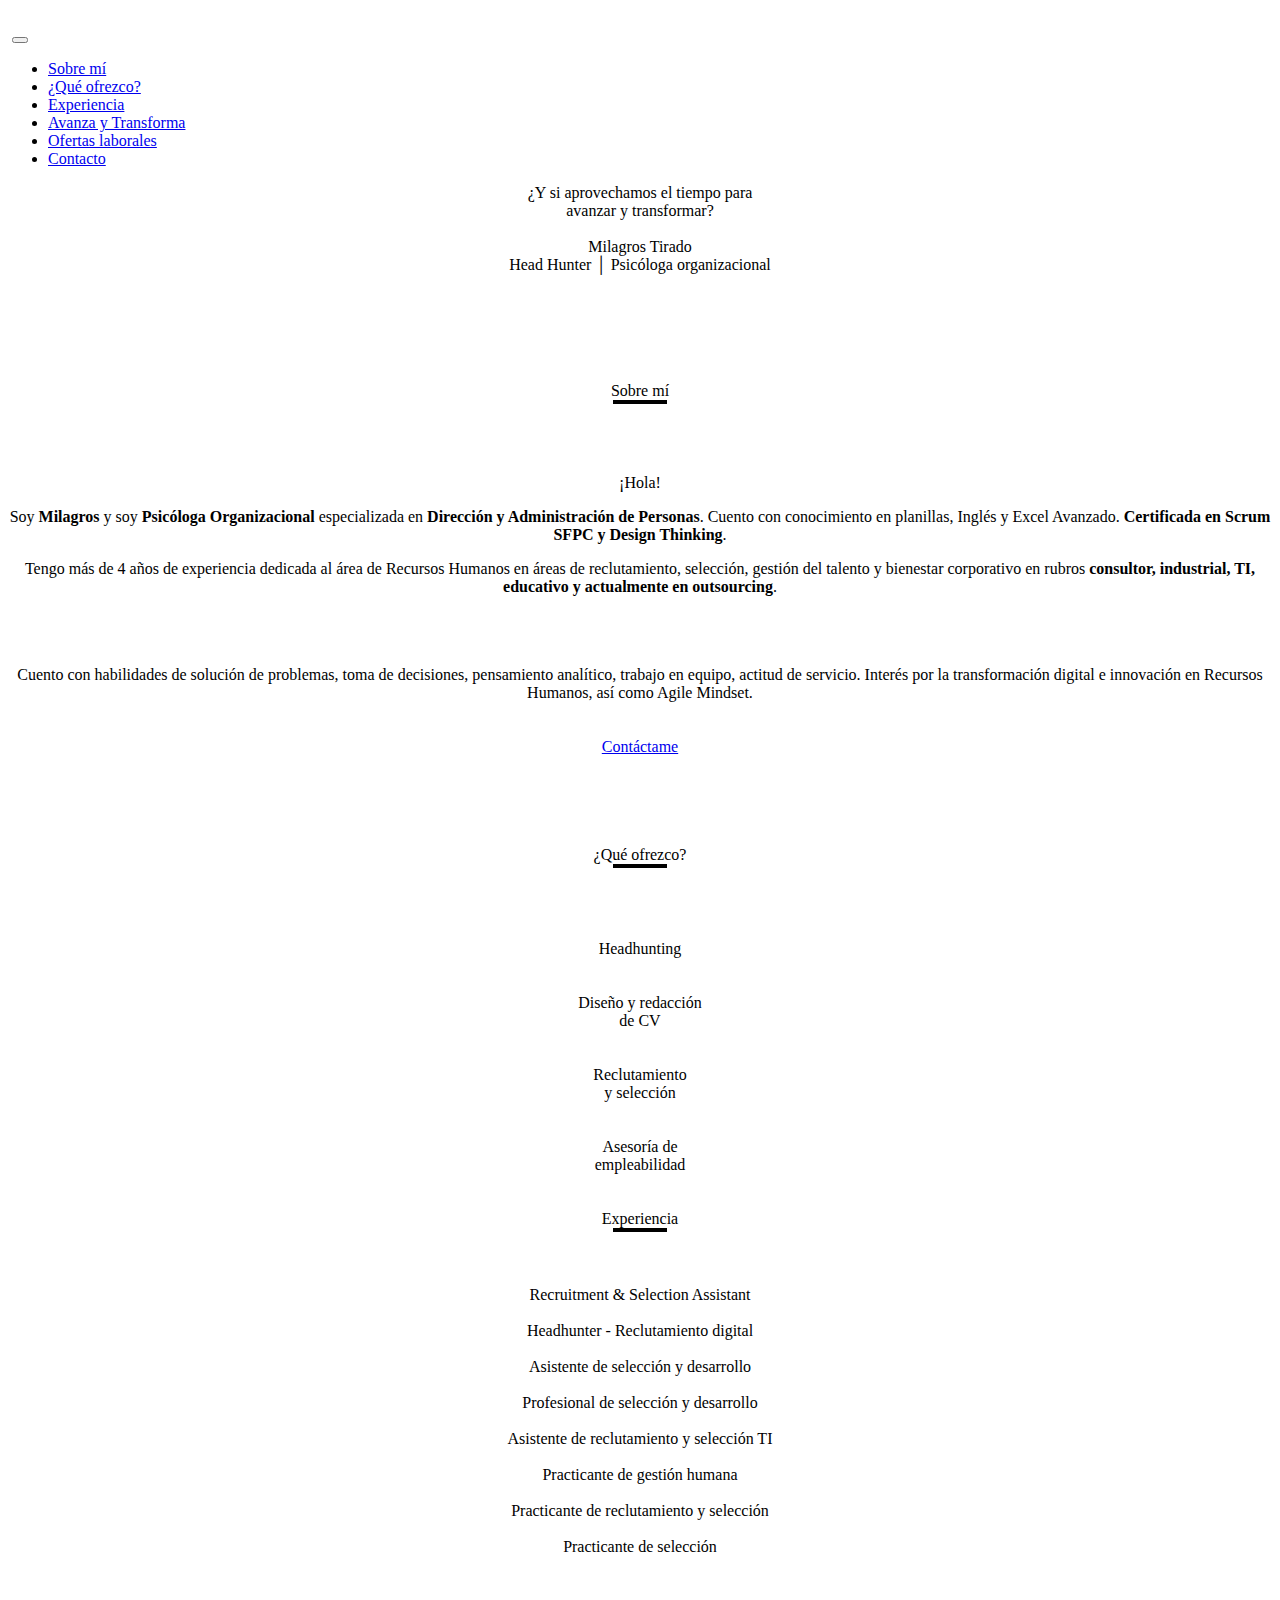
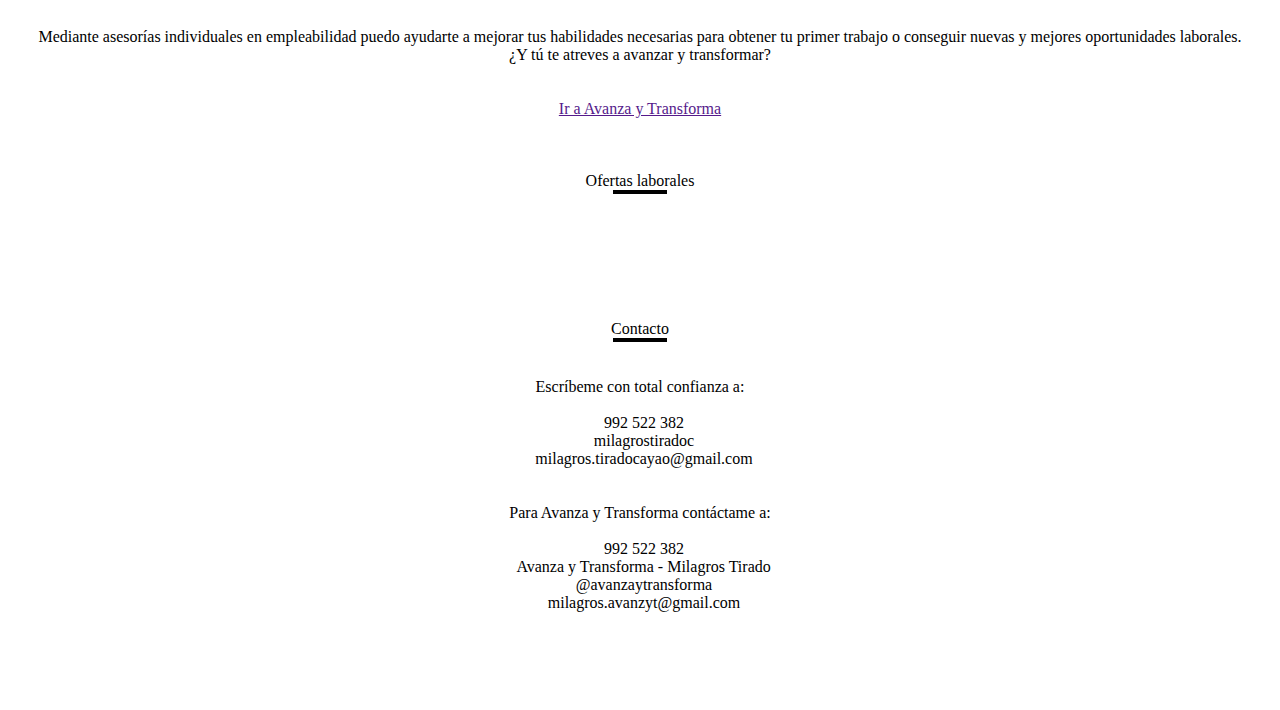
==== index.html @ 54f4153c "index" ====
<!DOCTYPE html>
<html lang="es">
<head>
	<meta charset="UTF-8">
	<meta name="viewport" content="width=device-width, initial-scale=1.0">
	<title>Milagros Tirado</title>
	<link rel="stylesheet" href="css/bootstrap.css">
    <link rel="stylesheet" href="css/estilos.css">
    <link rel="stylesheet" href="css/video-js.css">
    <script src="js/video.js"></script>
    <link rel="stylesheet" href="OwlCarousel/docs/assets/owlcarousel/assets/owl.carousel.min.css">
    <link rel="stylesheet" href="OwlCarousel/docs/assets/owlcarousel/assets/owl.theme.default.min.css">
    <script src="OwlCarousel/docs/assets/vendors/jquery.min.js"></script>
    <script src="OwlCarousel/docs/assets/owlcarousel/owl.carousel.js"></script>
    <link rel="icon" type="image/png" sizes="192x192"  href="img/android-icon-192x192.png">
    <link rel="icon" type="image/png" sizes="32x32" href="img/favicon-32x32.png">
    <link rel="icon" type="image/png" sizes="96x96" href="img/favicon-96x96.png">
    <link rel="icon" type="image/png" sizes="16x16" href="img/favicon-16x16.png">
    <link rel="manifest" href="img/manifest.json">
</head>
<body class="hidden">


	<div class="container-fluid" id="preloader">
		<div class="container centrar" align="center">
			<div>
					<img src="img/logo.png" alt="" style="width: 100px;"> 
				</div>
			<div>
				<div class="loadingio-spinner-eclipse-cz27agx3fgv">
					<div class="ldio-3h2jl1wnpkj">
						<div>	
						</div>
					</div>
				</div>
			</div>
		</div>
	</div>

	<section id="menu">
		<div class="container-fluid" id="menu-container">
			<nav class="navbar navbar-expand-lg navbar-light">
			  <a class="navbar-brand" href="#"><img src="img/logo2.png" alt="" style="width: 150px;"></a>
			  <button class="navbar-toggler" type="button" data-toggle="collapse" data-target="#navbarNav" aria-controls="navbarNav" aria-expanded="false" aria-label="Toggle navigation">
			    <span class="navbar-toggler-icon"></span>
			  </button>
			  <div class="collapse navbar-collapse" id="navbarNav">
			    <ul class="navbar-nav ml-auto">
			      <li class="nav-item active">
			        <a class="nav-link" href="#sobre-mi">Sobre mí</a>
			      </li>
			      <li class="nav-item active">
			        <a class="nav-link" href="#que-ofrezco">¿Qué ofrezco?</a>
			      </li>
			      <li class="nav-item active">
			        <a class="nav-link" href="#experiencia">Experiencia</a>
			      </li>
			      <li class="nav-item active">
			        <a class="nav-link" href="#">Avanza y Transforma</a>
			      </li>
			      <li class="nav-item active">
			        <a class="nav-link" href="#ofertas-laborales">Ofertas laborales</a>
			      </li>
			      <li class="nav-item active">
			        <a class="nav-link" href="#contacto">Contacto</a>
			      </li>
			    </ul>
			  </div>
			</nav>
		</div>
		
	</section>
	<section id="banner">
		<div class="container-fluid">
			<div class="row">
				<div class="col-12 col-xs-12 col-sm-12 col-md-12 col-lg-6 col-xl-6 container-fluid centrado" align="center">
					<div id="banner-texto" class="container">
						<span id="nombre-sub2">¿Y si aprovechamos el tiempo para <br> avanzar y transformar?</span>
						<br><br>
						<span id="nombre">Milagros Tirado</span>
						<br>
						<span id="nombre-sub">
							Head Hunter │ Psicóloga organizacional <br>
						</span>
						<br><br>
						<a href="https://www.linkedin.com/in/milagrostiradoc/"><img src="img/linkedin.png" alt="" id="banner-redes"></a>&nbsp;&nbsp;&nbsp;&nbsp;<a href="https://www.facebook.com/avanzaytransforma"><img src="img/facebook.png" alt="" id="banner-redes"></a>
					</div>
				</div>
				<div class="col-12 col-xs-12 col-sm-12 col-md-12 col-lg-6 col-xl-6" align="center" id="fondo-banner">
					<img src="img/milagros1.png" alt="" width="60%">
				</div>
			</div>
		</div>
	</section>
	<section id="sobre-mi">
		<br><br>
		<div class="container-fluid">
			<div align="center">
				<span id="titulo">Sobre mí</span><br>
				<div class="dropdown-divider" style="border: 2px solid black; width: 50px;"></div>
			</div>
			<br><br>
			<div class="container-fluid">
				<div class="row">
					<div class="col-12 col-xs-12 col-sm-12 col-md-12 col-lg-6 col-xl-6 centrado" align="center" id="sobre-mi-imagen">
						<img src="img/imagen2.png" alt="">
					</div>
					<div class="col-12 col-xs-12 col-sm-12 col-md-12 col-lg-6 col-xl-6 centrado" align="center">
						<span id="sobre-mi-texto">
							<p>
								¡Hola!
							</p>
							<p>
								Soy <b>Milagros</b> y soy <b>Psicóloga Organizacional</b> especializada en <b>Dirección y Administración de Personas</b>. Cuento con conocimiento en planillas, Inglés y Excel Avanzado. <b>Certificada en Scrum SFPC y Design Thinking</b>.
							</p>
							<p>
								Tengo más de 4 años de experiencia dedicada al área de Recursos Humanos en áreas de reclutamiento, selección, gestión del talento y bienestar corporativo en rubros <b>consultor, industrial, TI, educativo y actualmente en outsourcing</b>.
							</p>
						</span>
					</div>
				</div>	
			</div>
		</div>
	</section>

	<section id="banner1-frase">
		<br><br>
		<div class="container-fluid" id="banner1" align="center" style="background-image: url(img/banner1.jpg);">
			<span id="banner1-texto"><br>Cuento con habilidades de solución de problemas, toma de decisiones, pensamiento analítico, trabajo en equipo, actitud de servicio. Interés por la transformación digital e innovación en Recursos Humanos, así como Agile Mindset.<br></span>
			<br><br>
			<a href="#contacto" id="btn-contactame"><span >Contáctame</span></a>
			<br><br>
		</div>
	</section>
	<br><br>

	<section id="que-ofrezco">
		<br><br>
		<div class="container-fluid">
			<div align="center">
				<span id="titulo">¿Qué ofrezco?</span><br>
				<div class="dropdown-divider" style="border: 2px solid black; width: 50px;"></div>
			</div>
			<br><br>
			<div class="container" align="center">
						<div class="row">
							<div class="col-12 col-xs-12 col-sm-12 col-md-6 col-lg-6 col-xl-6" align="center">
								<div class="row">
									<div class="col-6 opciones-item">
										<img src="img/headhunting.png" alt="" style="width: 80px;">
										<br><br>
										<span>Headhunting</span>
									</div>
									<div class="col-6 opciones-item">
										<img src="img/redaccion.png" alt="" style="width: 80px;">
										<br><br>
										<span>Diseño y redacción <br> de CV</span>
									</div>
								</div>
							</div>
							<div class="col-12 col-xs-12 col-sm-12 col-md-6 col-lg-6 col-xl-6" align="center">
								<div class="row">
									<div class="col-6 opciones-item">
										<img src="img/seleccion.png" alt="" style="width: 80px;">
										<br><br>
										<span>Reclutamiento <br> y selección</span>
									</div>
									<div class="col-6 opciones-item">
										<img src="img/asesoria.png" alt="" style="width: 80px;">
										<br><br>
										<span>Asesoría de <br> empleabilidad</span>
									</div>
								</div>
							</div>
						</div>	
			</div>
		</div>
	</section>

	<section id="experiencia">
		<br><br>
		<div class="container-fluid" align="center">
			<div align="center">
				<span id="titulo">Experiencia</span><br>
				<div class="dropdown-divider" style="border: 2px solid black; width: 50px;"></div>
			</div>
			<br><br>
			<div class="owl-carousel container">
			    	<div class="item">
				    	<img src="img/michaelpage.jpg" alt="">
				    	<br>
				    	<div class="experiencia-texto">
				    		Recruitment & Selection Assistant
				    	</div>
			    	</div>
			    	<div class="item">
				    	<img src="img/krowdy.jpg" alt="">
				    	<br>
				    	<div class="experiencia-texto">
				    		Headhunter - Reclutamiento digital
				    	</div>
			    	</div>
			    	<div class="item">
				    	<img src="img/pitagoras.jpg" alt="">
				    	<br>
				    	<div class="experiencia-texto">
				    		Asistente de selección y desarrollo
				    	</div>
				    </div>
			    	<div class="item">
				    	<img src="img/cipsa.jpg" alt="">
				    	<br>
				    	<div class="experiencia-texto">
				    		Profesional de selección y desarrollo
				    	</div>
				    </div>
			    	<div class="item">
				    	<img src="img/itdata.jpg" alt="">
				    	<br>
				    	<div class="experiencia-texto">
				    		Asistente de reclutamiento y selección TI
				    	</div>
				    </div>
			    	<div class="item">
				    	<img src="img/limacaucho.jpg" alt="">
				    	<br>
				    	<div class="experiencia-texto">
				    		Practicante de gestión humana
				    	</div>
				    </div>
			    	<div class="item">
				    	<img src="img/3riza.jpg" alt="">
				    	<br>
				    	<div class="experiencia-texto">
				    		Practicante de reclutamiento y selección
				    	</div>
				    </div>
			    	<div class="item">
				    	<img src="img/talent360.jpg" alt="">
				    	<br>
				    	<div class="experiencia-texto">
				    		Practicante de selección
				    	</div>
				    </div>
			</div>
         
            <br>

        <script>
		 $('.owl-carousel').owlCarousel({
		  center: true,
		  loop: true,
		  nav: false,
		  autoplay: true,
		  autoplayTimeout: 5000,
		  responsive:{
		        0:{
		            items:1
		        },
		        810:{
		            items:3
		        },

		    }
		});
		</script>

		</div>
	</section>

	<section id="banner1-frase">
		<br><br>
		<div class="container-fluid" id="banner1" align="center" style="background-image: url(img/banner2.jpg);">
			<span id="banner1-texto"><br>Mediante asesorías individuales en empleabilidad puedo ayudarte a mejorar tus habilidades necesarias para obtener tu primer trabajo o conseguir nuevas y mejores oportunidades laborales. <br>
			¿Y tú te atreves a avanzar y transformar?<br></span>
			<br><br>
			<a href="" id="btn-contactame"><span >Ir a Avanza y Transforma</span></a>
			<br><br>
		</div>
	</section>

	<section id="ofertas-laborales">
		<br><br>
		<div class="container-fluid" align="center">
			<div align="center">
				<span id="titulo">Ofertas laborales</span><br>
				<div class="dropdown-divider" style="border: 2px solid black; width: 50px;"></div>
			</div>
			<br><br>
			<div class="owl-carousel container">
			    	<div class="item">
				    	<img src="img/oferta1.jpg" alt="">
			    	</div>
			    	<div class="item">
				    	<img src="img/oferta2.jpg" alt="">
			    	</div>
			</div>
         
            <br>

        <script>
		 $('.owl-carousel').owlCarousel({
		  center: true,
		  loop: true,
		  nav: true,
		  autoplay: true,
		  autoplayTimeout: 5000,
		  responsive:{
		        0:{
		            items:1
		        },

		    }
		});
		</script>

		</div>
	</section>

	<section>
		<div class="container-fluid" align="center" id="contacto">
			<br><br>
			<div align="center">
				<span id="titulo">Contacto</span>
				<div class="dropdown-divider" style="border: 2px solid black; width: 50px;"></div>
			</div>
			<br><br>
			<div align="center">
				<span id="contacto-texto">
					Escríbeme con total confianza a: <br><br>
					<div id="contacto-subtexto"><img src="img/whatsapp-black.png" alt="">&nbsp; 992 522 382 <br></div>
					<div id="contacto-subtexto"><img src="img/linkedin-black.png" alt="">&nbsp; milagrostiradoc <br></div>
					<div id="contacto-subtexto"><img src="img/correo-black.png" alt="">&nbsp; milagros.tiradocayao@gmail.com <br></div>
					<br><br>
					Para Avanza y Transforma contáctame a: <br><br>
					<div id="contacto-subtexto"><img src="img/whatsapp-black.png" alt="">&nbsp; 992 522 382 <br></div>
					<div id="contacto-subtexto"><img src="img/facebook-black.png" alt="">&nbsp; Avanza y Transforma - Milagros Tirado <br></div>
					<div id="contacto-subtexto"><img src="img/instagram-black.png" alt="">&nbsp; @avanzaytransforma <br></div>
					<div id="contacto-subtexto"><img src="img/correo-black.png" alt="">&nbsp; milagros.avanzyt@gmail.com <br></div>
				</span>
			</div>
			<br><br>
		</div>
	</section>
	<section>
		<div class="container-fluid footer" align="center">
			<br>
			<img src="img/logo3.png" alt="" id="footer-logo">&nbsp;&nbsp;&nbsp;&nbsp;&nbsp;&nbsp;&nbsp;&nbsp;
			<a href="https://www.linkedin.com/in/milagrostiradoc/"><img src="img/linkedin.png" alt="" id="footer-redes"></a>&nbsp;&nbsp;&nbsp;&nbsp;<a href="https://www.facebook.com/avanzaytransforma"><img src="img/facebook.png" alt="" id="footer-redes"></a>
			<br><br>
		</div>
	</section>



	<script src="js/jquery-3.6.0.min.js"></script>
	<script src="js/codigo.js"></script>
    <script src="js/popper.min.js"></script>
    <script src="js/bootstrap.js"></script>
    <script src="js/owl.carousel.min.js"></script>
    <script src="OwlCarousel/docs/assets/vendors/highlight.js"></script>
    <script src="OwlCarousel/docs/assets/js/app.js"></script>
</body>
</html>
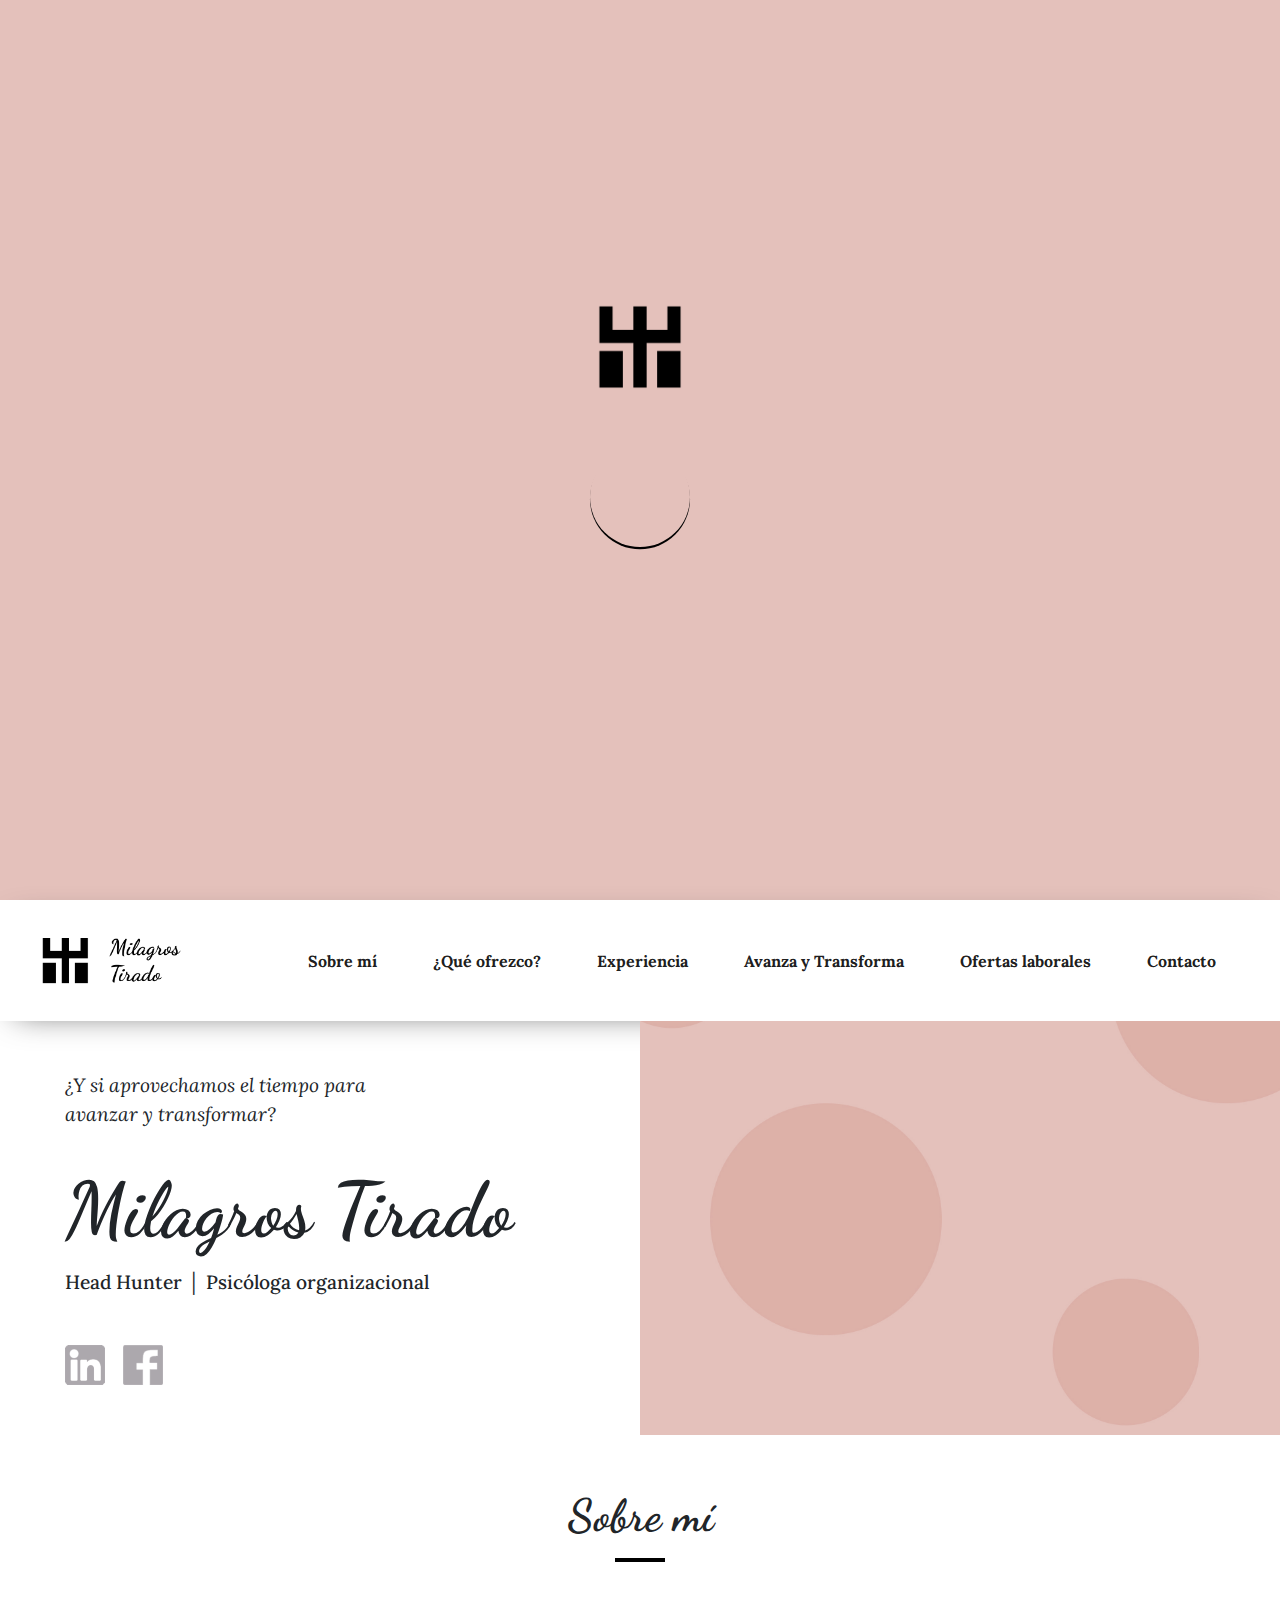
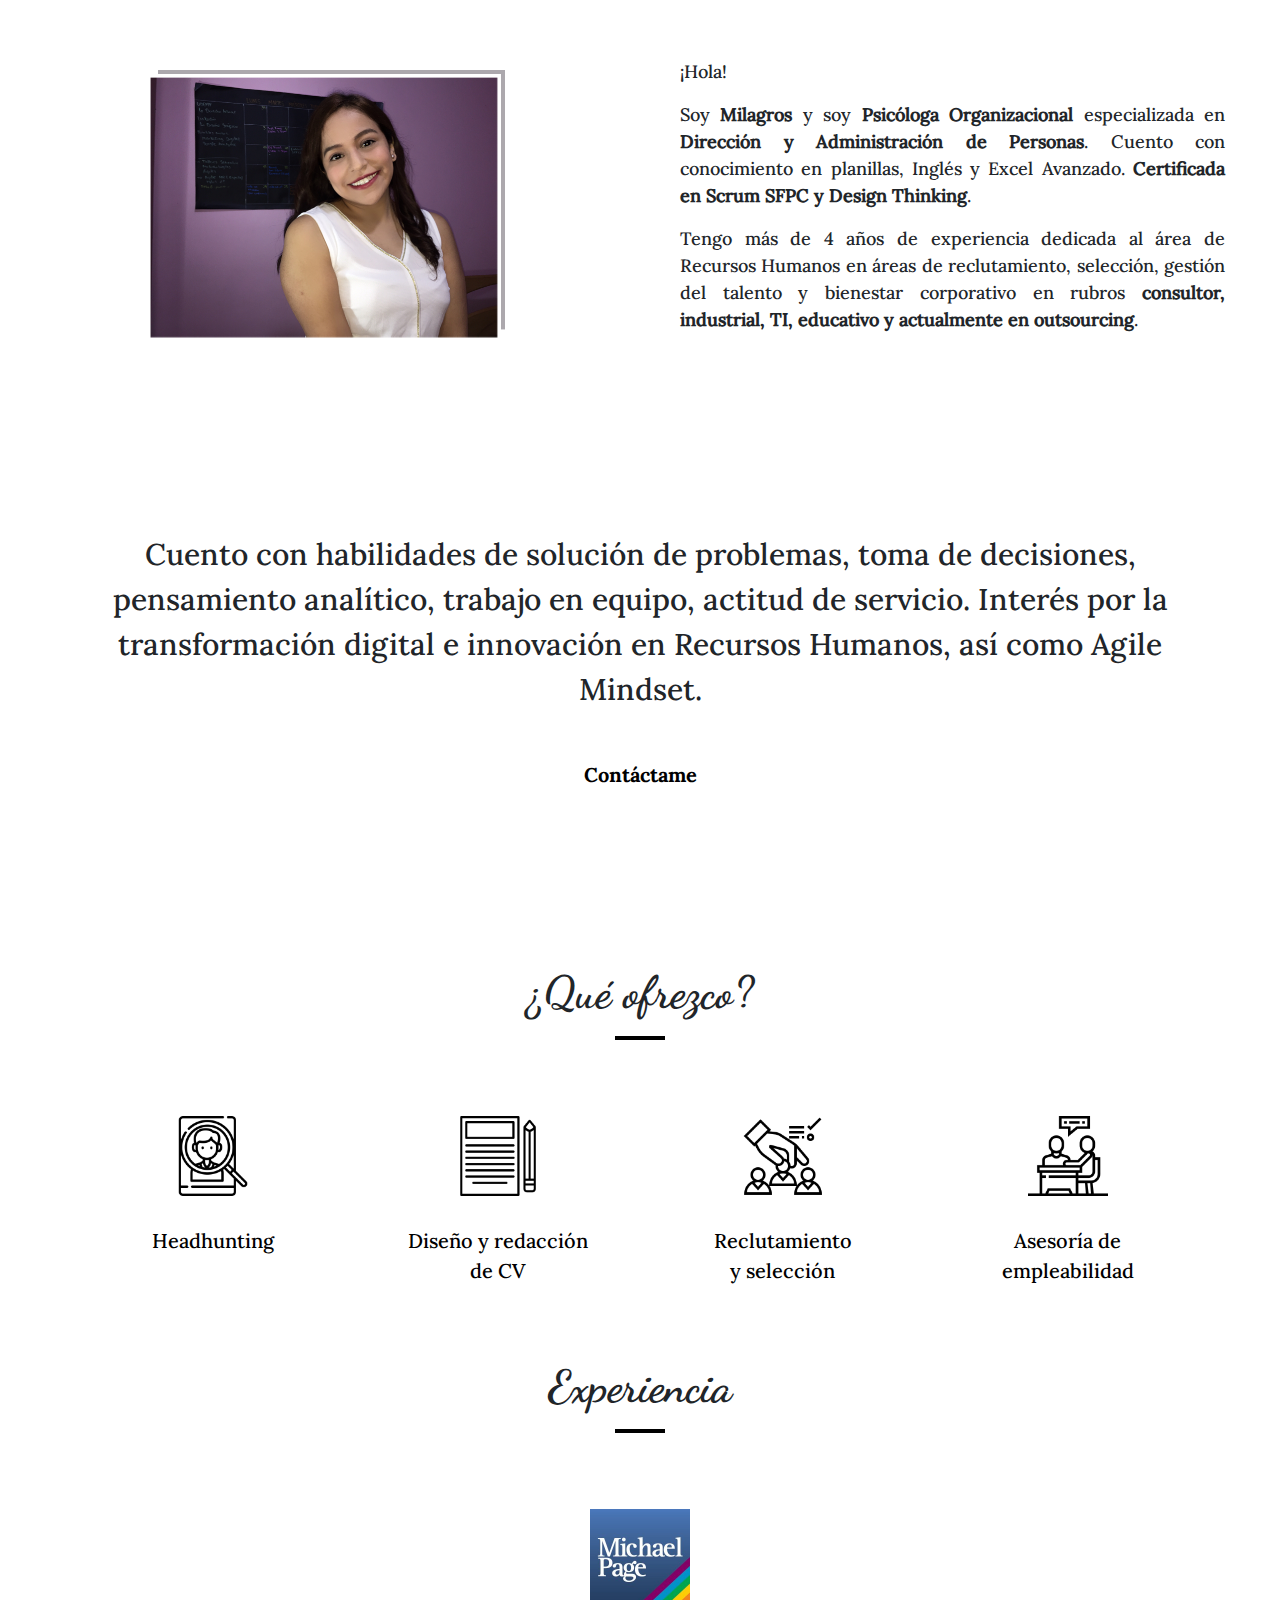
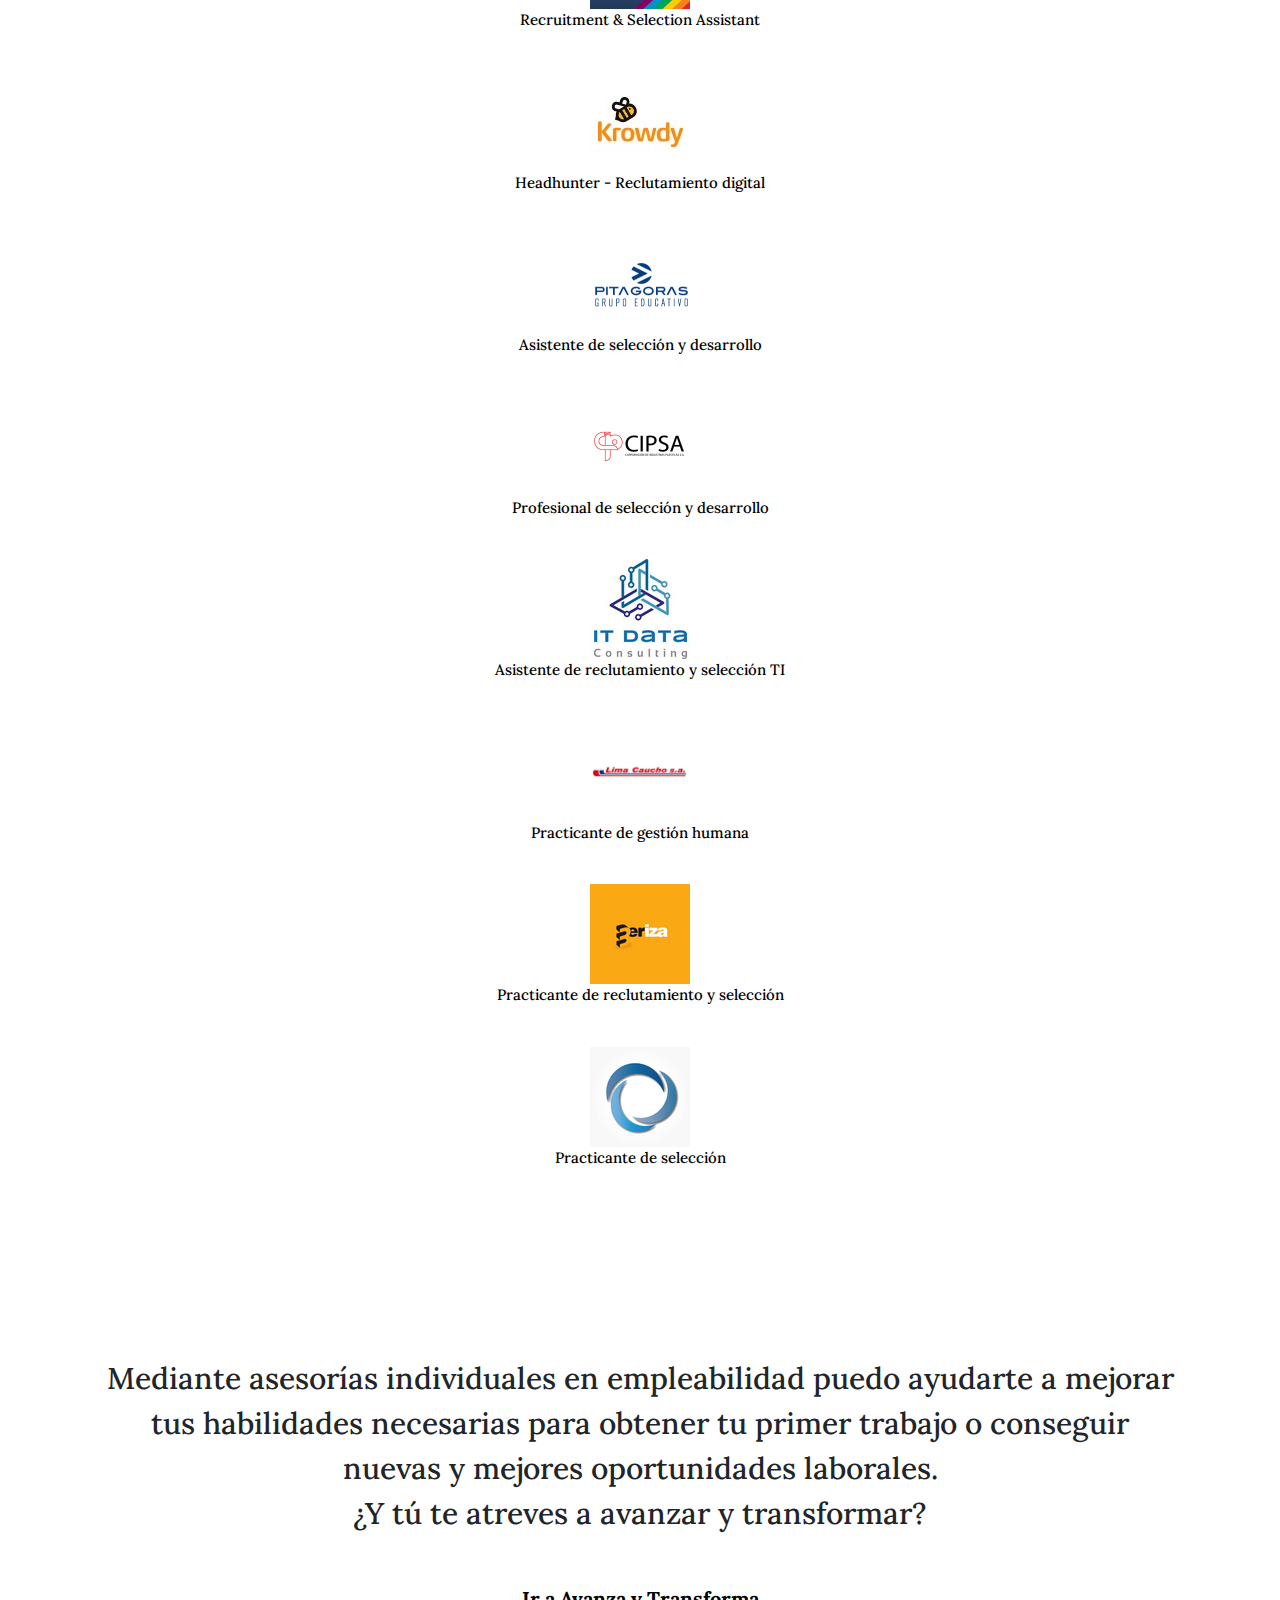
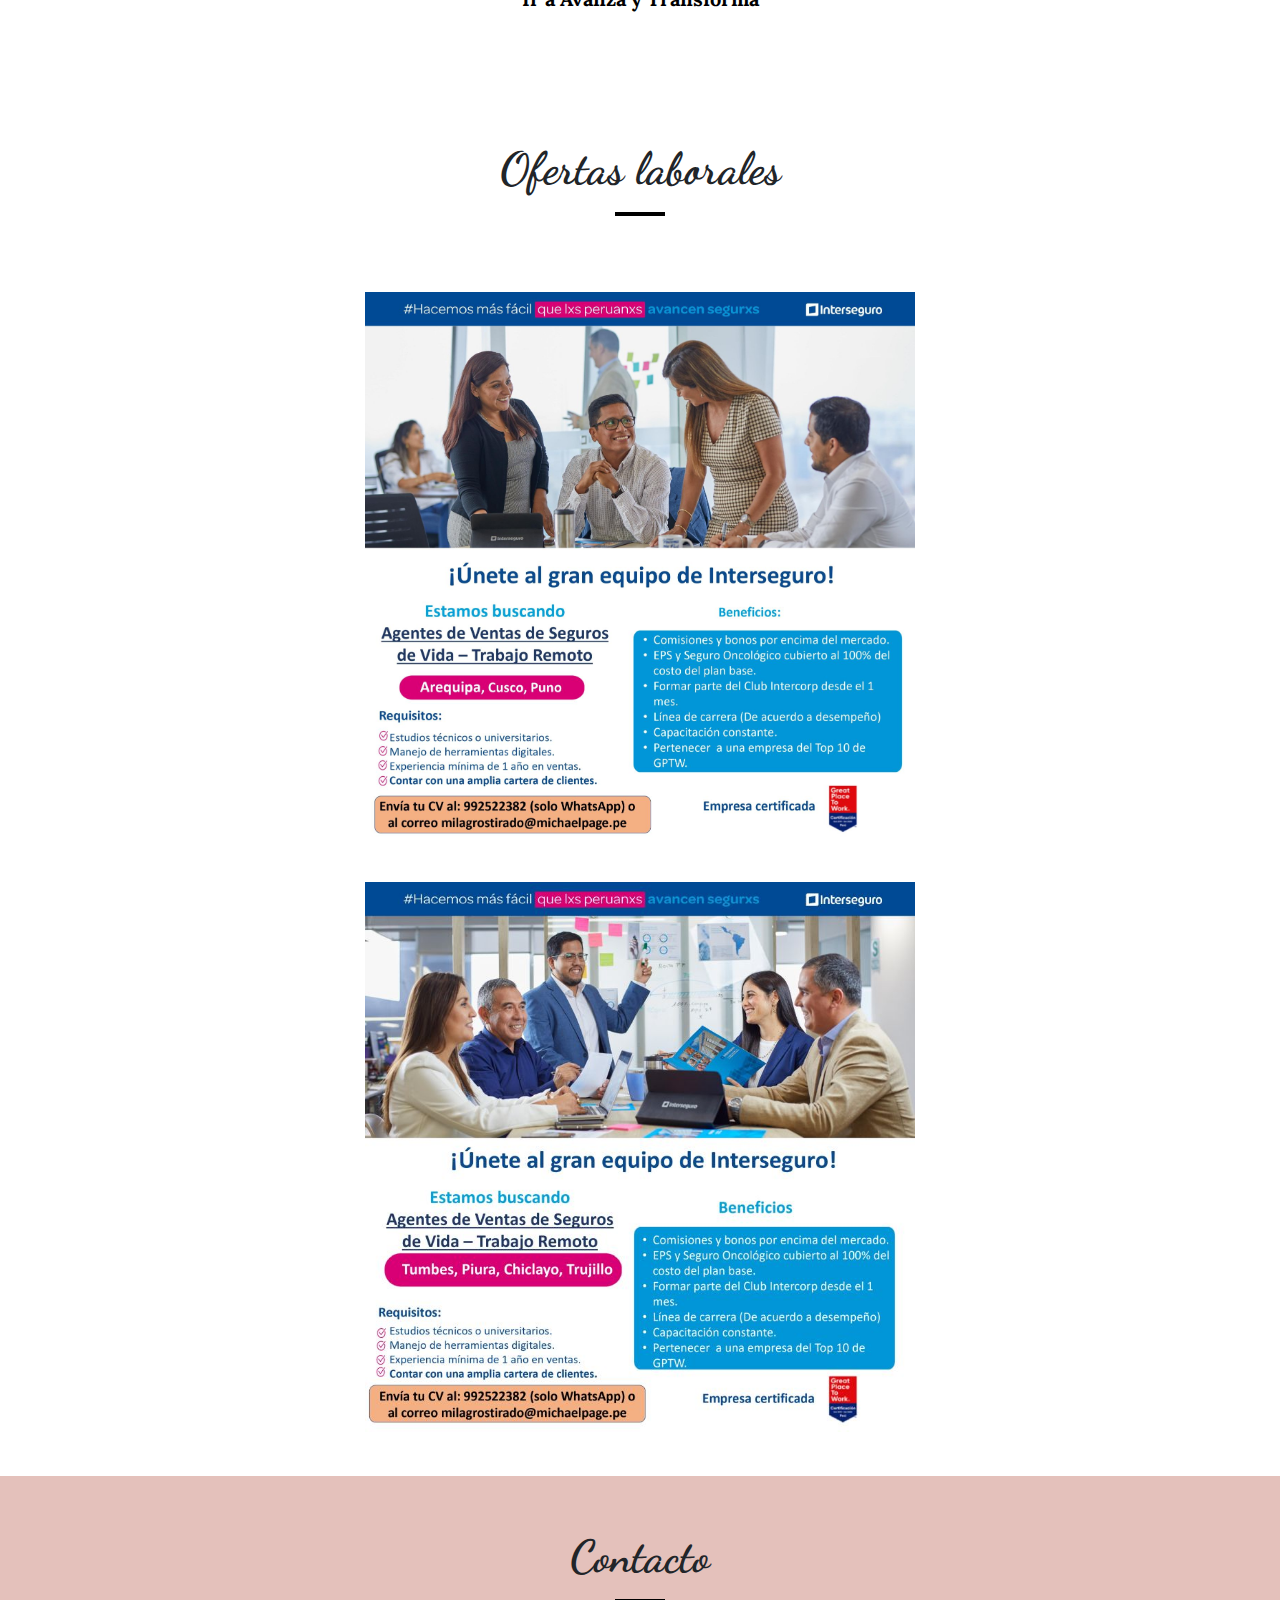
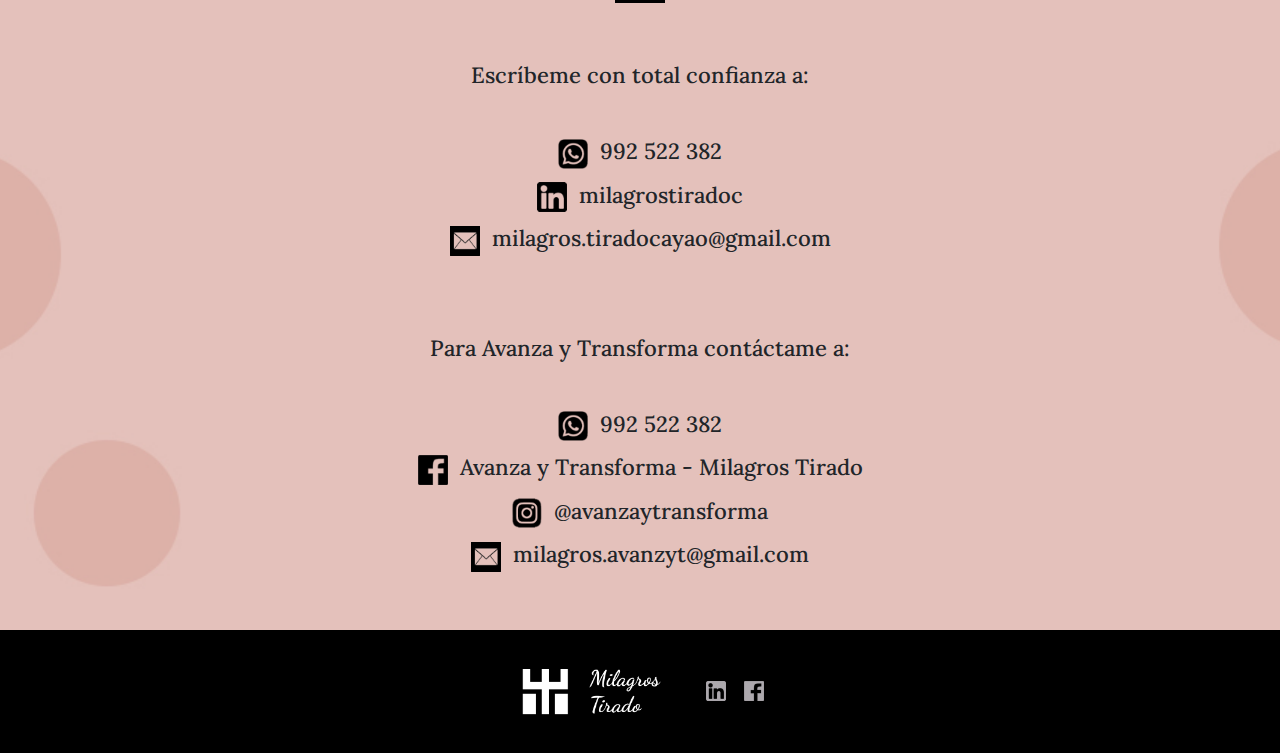
==== commit 5d87520c: "img y fuentes" ====
--- a/index.html
+++ b/index.html
@@ -6,8 +6,6 @@
 	<title>Milagros Tirado</title>
 	<link rel="stylesheet" href="css/bootstrap.css">
     <link rel="stylesheet" href="css/estilos.css">
-    <link rel="stylesheet" href="css/video-js.css">
-    <script src="js/video.js"></script>
     <link rel="stylesheet" href="OwlCarousel/docs/assets/owlcarousel/assets/owl.carousel.min.css">
     <link rel="stylesheet" href="OwlCarousel/docs/assets/owlcarousel/assets/owl.theme.default.min.css">
     <script src="OwlCarousel/docs/assets/vendors/jquery.min.js"></script>
--- a/css/estilos.css
+++ b/css/estilos.css
@@ -0,0 +1,400 @@
+*{
+	margin: 0;
+	padding: 0;
+}
+
+/* --- FUENTES --- */
+
+@font-face{
+	font-family: DSBold;
+	src: url('../fuentes/DancingScript-Bold.ttf');
+}
+
+@font-face{
+	font-family: LoraMedium;
+	src: url('../fuentes/Lora-Medium.ttf');
+}
+
+@font-face{
+	font-family: LoraBold;
+	src: url('../fuentes/Lora-Bold.ttf');
+}
+
+@font-face{
+	font-family: LoraItalic;
+	src: url('../fuentes/Lora-Italic.ttf');
+}
+
+.bk-guinda{
+	background-color: #711519;
+}
+
+.bk-oscuro{
+	background-color: #201e1e;
+}
+
+.bk-gris{
+	background-color: #484b41;
+}
+
+.guinda{
+	color: #711519;
+}
+
+.blanco{
+	color: white;
+}
+
+.gris{
+	color: #484b41;
+}
+
+/* --- ESTILOS GENERALES --- */
+
+#preloader{
+	background-color: #e4c1bb;
+	height: 100vh;
+	margin: auto;
+			display: flex;
+			text-align: center;
+			justify-content: center;
+		    align-items: center;
+}
+
+@keyframes ldio-3h2jl1wnpkj {
+  0% { transform: rotate(0deg) }
+  50% { transform: rotate(180deg) }
+  100% { transform: rotate(360deg) }
+}
+.ldio-3h2jl1wnpkj div {
+  position: absolute;
+  animation: ldio-3h2jl1wnpkj 2s linear infinite;
+  width: 100px;
+  height: 100px;
+  top: 50px;
+  left: 50px;
+  border-radius: 50%;
+  box-shadow: 0 2.2px 0 0 #000000;
+  transform-origin: 50px 51.1px;
+}
+.loadingio-spinner-eclipse-cz27agx3fgv {
+  width: 200px;
+  height: 200px;
+  display: inline-block;
+  overflow: hidden;
+  background: transparent;
+}
+.ldio-3h2jl1wnpkj {
+  width: 100%;
+  height: 100%;
+  position: relative;
+  transform: translateZ(0) scale(1);
+  backface-visibility: hidden;
+  transform-origin: 0 0; /* see note above */
+}
+.ldio-3h2jl1wnpkj div { box-sizing: content-box; }
+/* generated by https://loading.io/ */
+
+.hidden{
+	overflow: hidden;
+}
+
+.nav-item{
+	padding: 0px 20px 0px 20px;
+	font-family: LoraBold;
+}
+
+.nav-item:hover > .nav-link{
+	text-decoration: underline 2px;
+}
+
+#menu{
+box-shadow: -1px 8px 33px -17px rgba(0,0,0,0.69);
+-webkit-box-shadow: -1px 8px 33px -17px rgba(0,0,0,0.69);
+-moz-box-shadow: -1px 8px 33px -17px rgba(0,0,0,0.69);
+padding: 10px 0px 10px 0px;
+}
+
+.centrado{
+	display: inline-flex;
+	align-items: center;
+}
+
+#banner-texto{
+	text-align: left !important;
+	padding: 50px 50px 50px 50px;
+}
+
+#nombre{
+	font-size: 6vw;
+	font-family: DSBold;
+}
+
+#nombre-sub{
+	font-size: 1.5vw;
+	font-family: LoraMedium;
+}
+
+#nombre-sub2{
+	font-size: 1.5vw;
+	font-family: LoraItalic;
+}
+
+#fondo-banner{
+	background-image: url(../img/fondo-banner.jpg);
+	background-position: center;
+	background-size: cover;
+}
+
+#banner-redes{
+	width: 40px;
+	height: 40px;
+}
+
+#banner-redes:hover{
+	filter: brightness(0%);
+}
+
+#titulo{
+	font-size: 45px;
+	font-family: DSBold;
+}
+
+#sobre-mi-imagen img{
+	width: 60%;
+	padding: auto;
+	margin: auto;
+}
+
+#sobre-mi-texto{
+	font-size: 18px;
+	font-family: LoraMedium;
+	text-align: justify !important;
+	padding: 40px 25px 40px 25px;
+}
+
+#banner1{
+	background-position: center;
+	background-size: cover;
+	background-repeat: no-repeat;
+    background-attachment: fixed;
+    padding-top: 150px;
+    padding-bottom: 150px;
+    padding-right: 200px;
+    padding-left: 200px;
+}
+
+#banner1-texto{
+	font-size: 50px;
+	font-family: LoraMedium;
+	background-color: rgba(255,255,255,0.5);
+}
+
+#btn-contactame{
+	font-size: 30px;
+	font-family: LoraBold;
+	padding: 15px;
+	border-radius: 10px;
+	background-color: white;
+	color: black;
+	text-decoration: none;
+}
+
+#btn-contactame:hover{
+	font-size: 30px;
+	font-family: LoraBold;
+	padding: 15px;
+	border-radius: 10px;
+	background-color: black;
+	color: white;
+	text-decoration: none;
+}
+
+.opciones-item{
+	padding: 20px;
+	color: black;
+	font-size: 20px;
+	font-family: LoraMedium;
+}
+
+.opciones-item:hover{
+	background: black;
+	color: white;
+}
+
+.opciones-item:hover > img{
+	filter: brightness(0) invert(1);
+}
+
+.item{
+	padding: 20px;
+}
+
+.item img{
+	width: 100px !important;
+}
+
+#ofertas-laborales .item img{
+	width: 550px !important;
+}
+
+.experiencia-texto{
+	font-size: 15px;
+	color: black;
+	font-family: LoraMedium;
+}
+
+#contacto{
+	background-image: url(../img/fondo-banner2.jpg);
+	background-position: center;
+	background-size: cover;
+}
+
+#contacto-texto{
+	font-size: 22px;
+	font-family: LoraMedium;
+}
+
+#contacto-subtexto{
+	margin-top: 10px !important;
+	margin-bottom: 10px !important;
+}
+
+#contacto-texto img{
+	width: 30px;
+	height: 30px;
+}
+
+.footer{
+	background-color: black;
+	color: white;
+}
+
+#footer-logo{
+	width: 150px;
+}
+
+#footer-redes{
+	width: 20px;
+	height: 20px;
+}
+
+@media(max-width: 570px){
+#contacto-texto{
+	font-size: 15px;
+	font-family: LoraMedium;
+}
+
+#contacto-subtexto{
+	margin-top: 10px !important;
+	margin-bottom: 10px !important;
+}
+
+#contacto-texto img{
+	width: 18px;
+	height: 18px;
+}
+
+}
+
+@media (max-width: 650px){
+#ofertas-laborales .item img{
+	width: 90% !important;
+}
+}
+
+@media (max-width: 767px){
+#nombre{
+	font-size: 8vw;
+	font-family: DSBold;
+}
+
+#nombre-sub{
+	font-size: 3vw;
+	font-family: LoraMedium;
+}
+
+#nombre-sub2{
+	font-size: 3vw;
+	font-family: LoraItalic;
+}
+}
+
+@media (min-width: 1270px){
+#menu-container{
+	width: 1270px !important;
+}
+}
+
+@media (min-width: 618px) and (max-width: 1440px){
+#banner1{
+    padding-top: 50px;
+    padding-bottom: 50px;
+    padding-right: 100px;
+    padding-left: 100px;
+}
+
+#banner1-texto{
+	font-size: 30px;
+	font-family: LoraMedium;
+	background-color: rgba(255,255,255,0.5);
+}
+
+#btn-contactame{
+	font-size: 20px;
+	font-family: LoraBold;
+	padding: 15px;
+	border-radius: 10px;
+	background-color: white;
+	color: black;
+	text-decoration: none;
+}
+
+#btn-contactame:hover{
+	font-size: 20px;
+	font-family: LoraBold;
+	padding: 15px;
+	border-radius: 10px;
+	background-color: black;
+	color: white;
+	text-decoration: none;
+}
+}
+
+@media (max-width: 618px){
+#banner1{
+    padding-top: 20px;
+    padding-bottom: 20px;
+    padding-right: 50px;
+    padding-left: 50px;
+}
+
+#banner1-texto{
+	font-size: 20px;
+	font-family: LoraMedium;
+	background-color: rgba(255,255,255,0.5);
+}
+
+#btn-contactame{
+	font-size: 15px;
+	font-family: LoraBold;
+	padding: 15px;
+	border-radius: 10px;
+	background-color: white;
+	color: black;
+	text-decoration: none;
+}
+
+#btn-contactame:hover{
+	font-size: 15px;
+	font-family: LoraBold;
+	padding: 15px;
+	border-radius: 10px;
+	background-color: black;
+	color: white;
+	text-decoration: none;
+}
+}
+
+
+
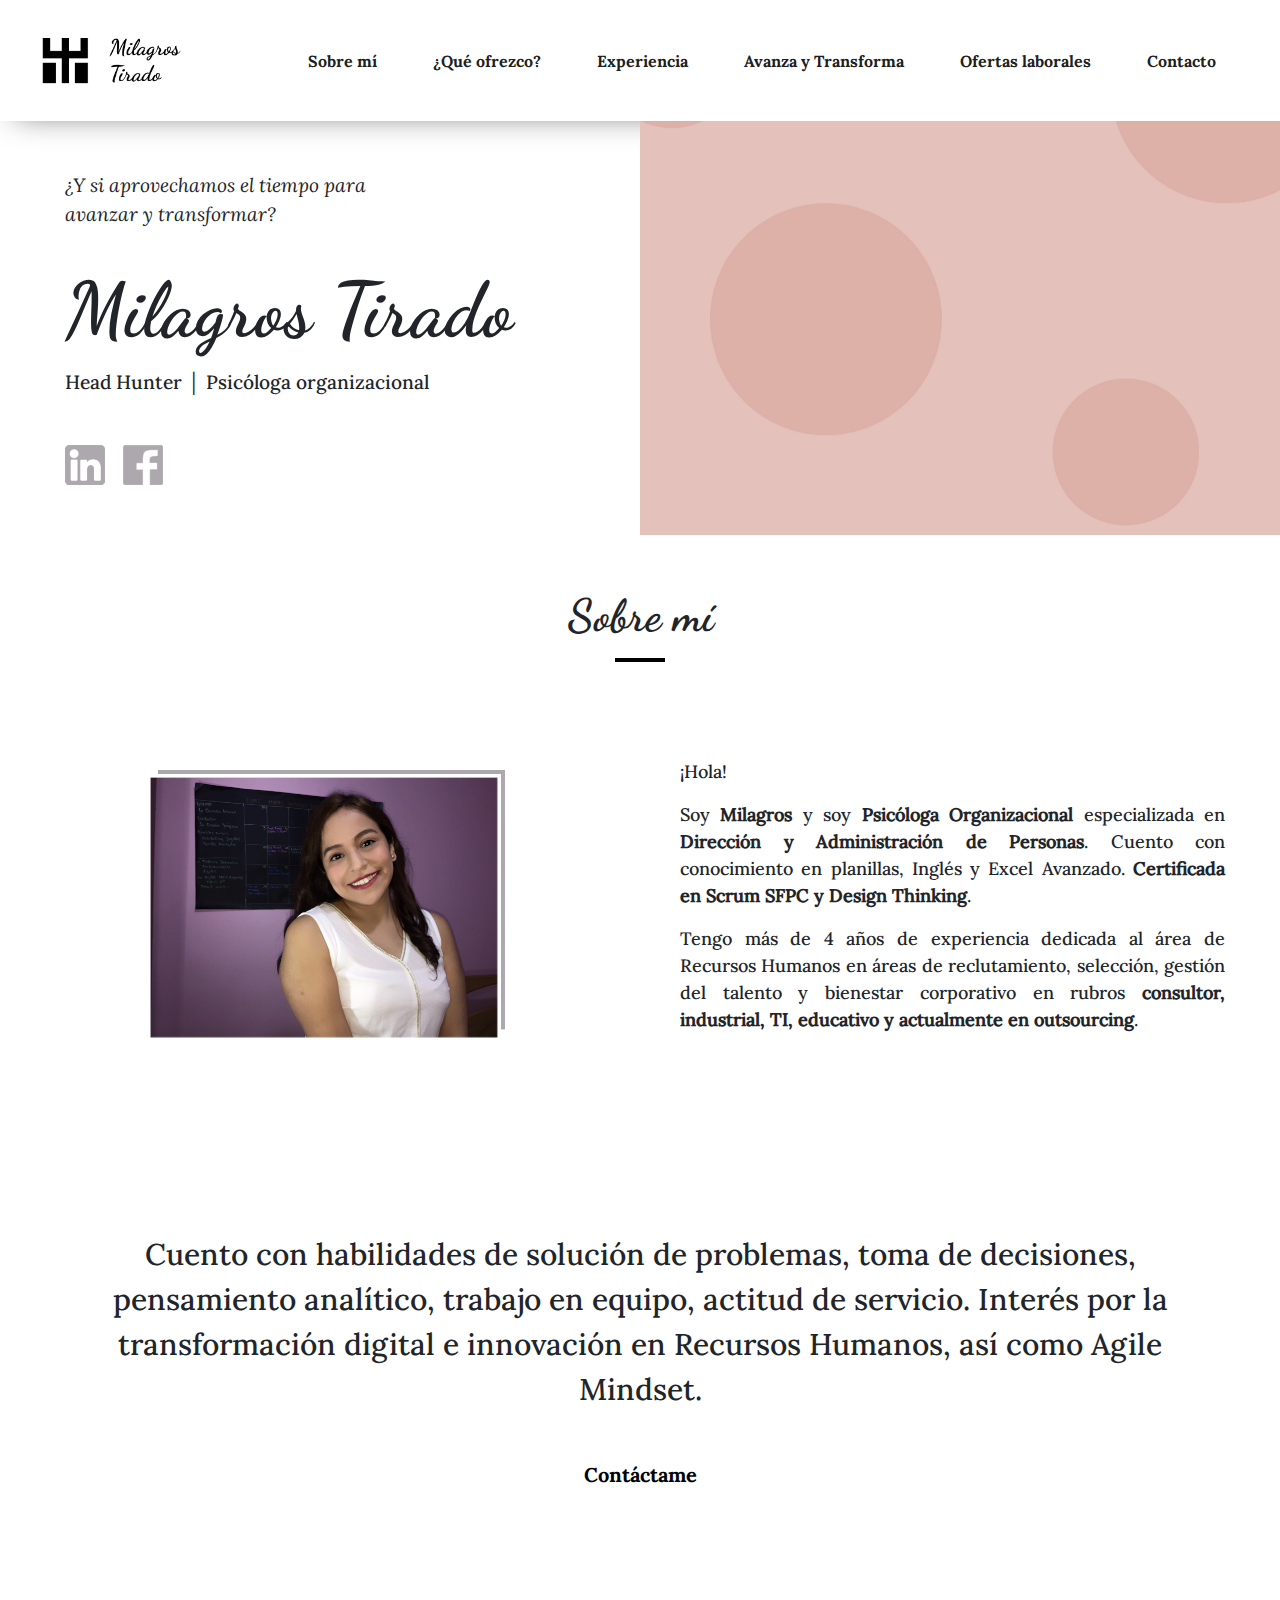
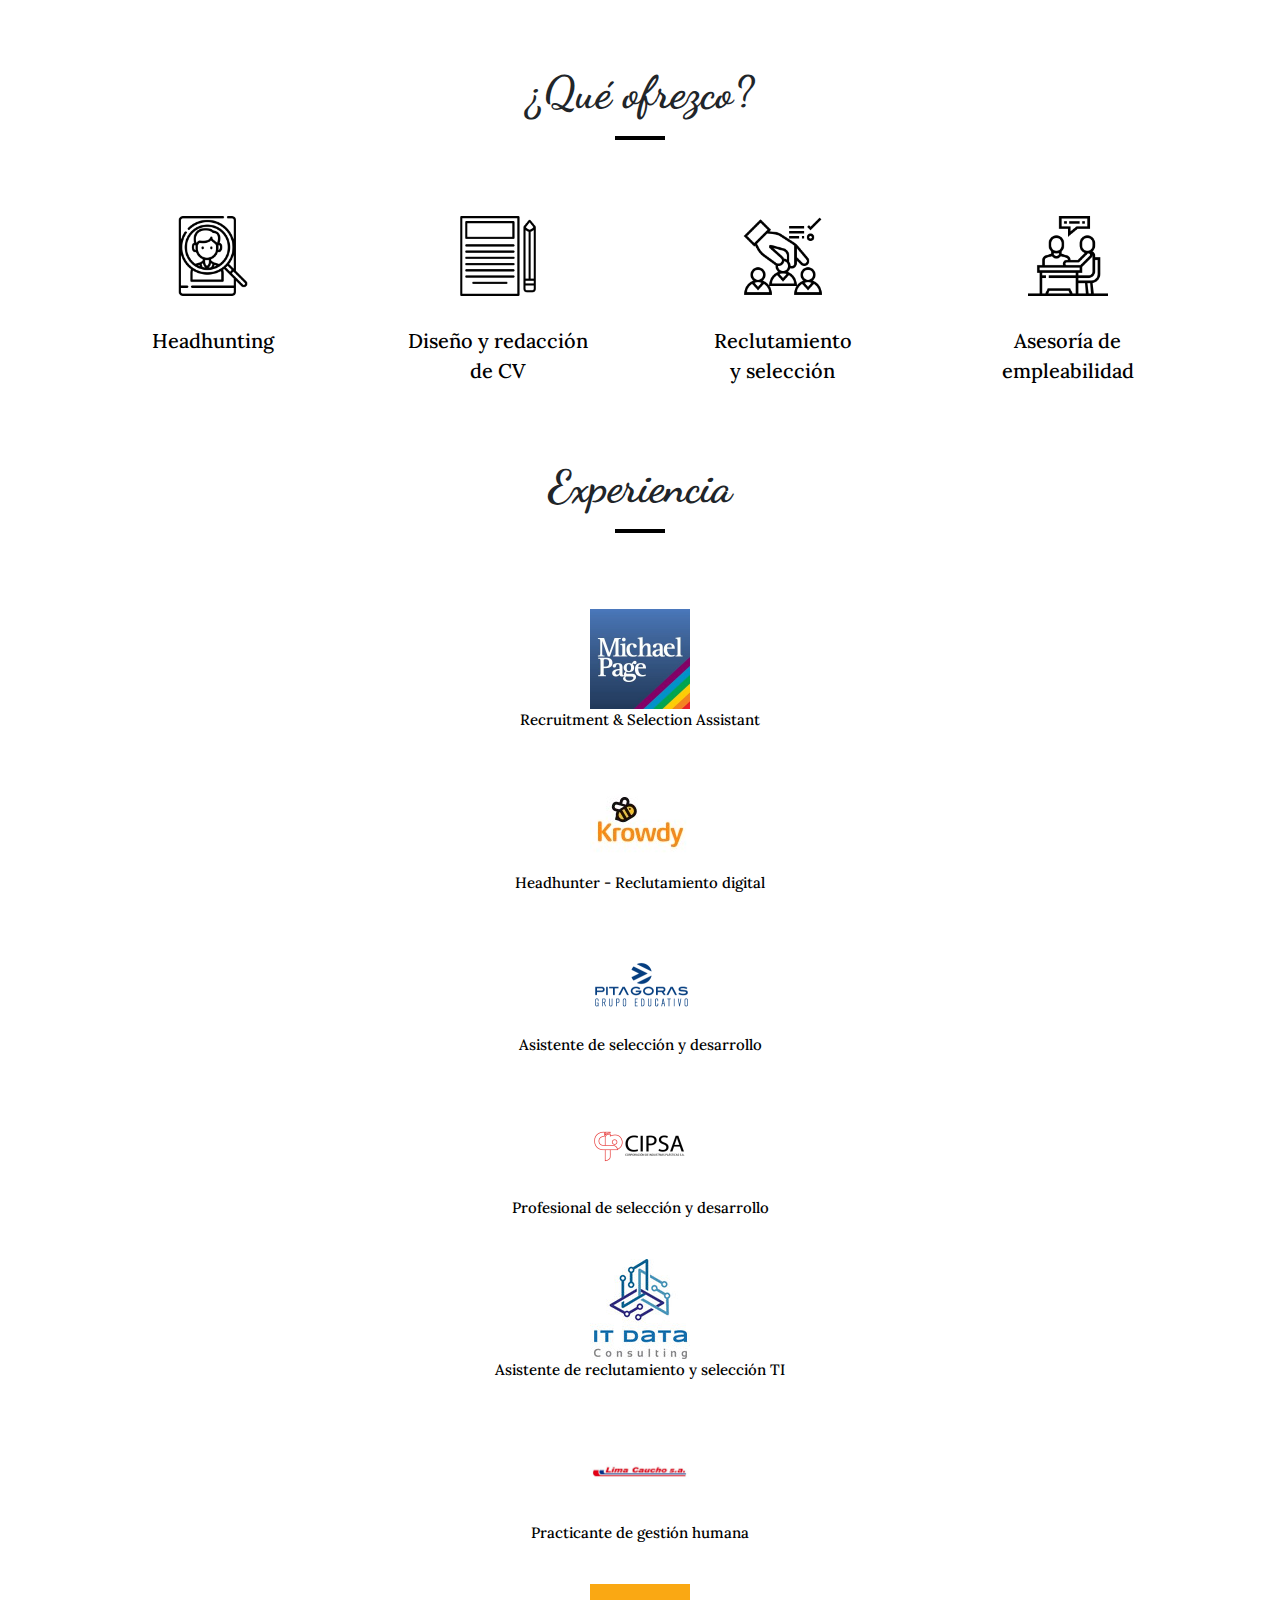
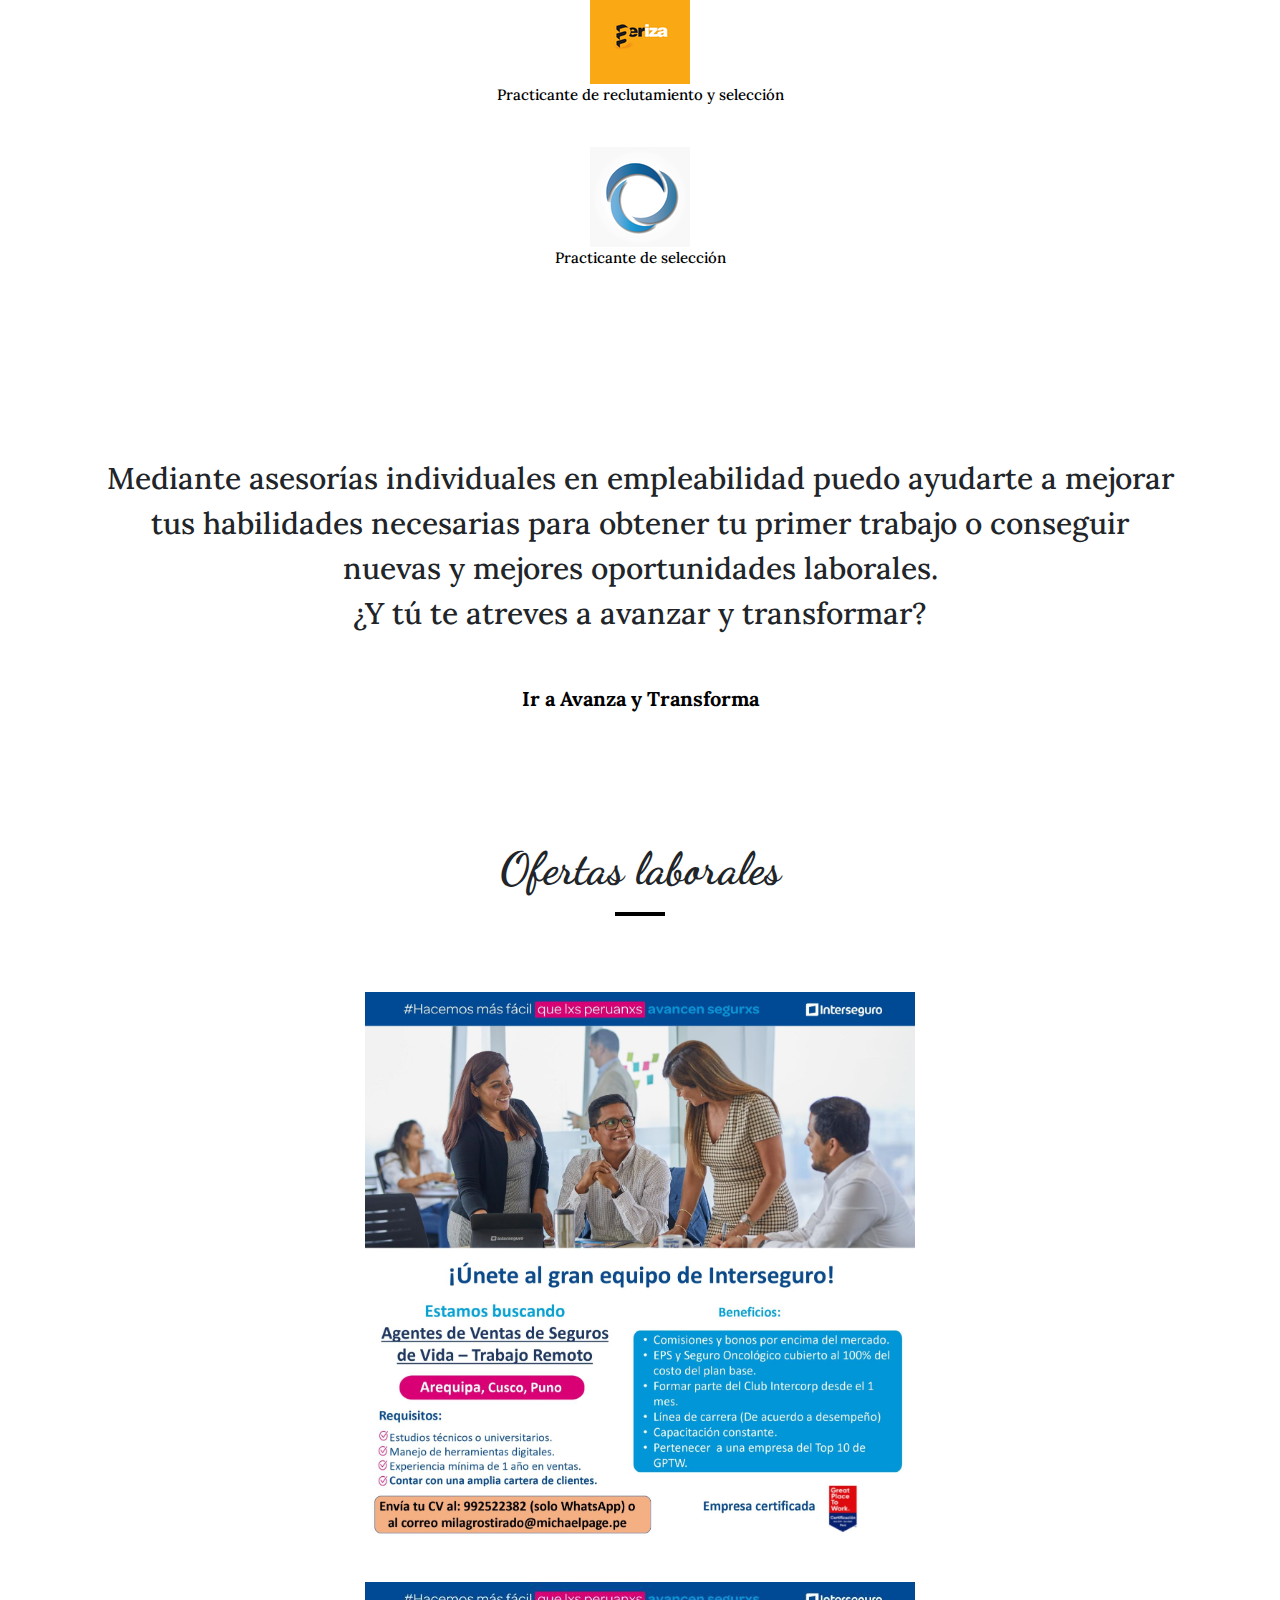
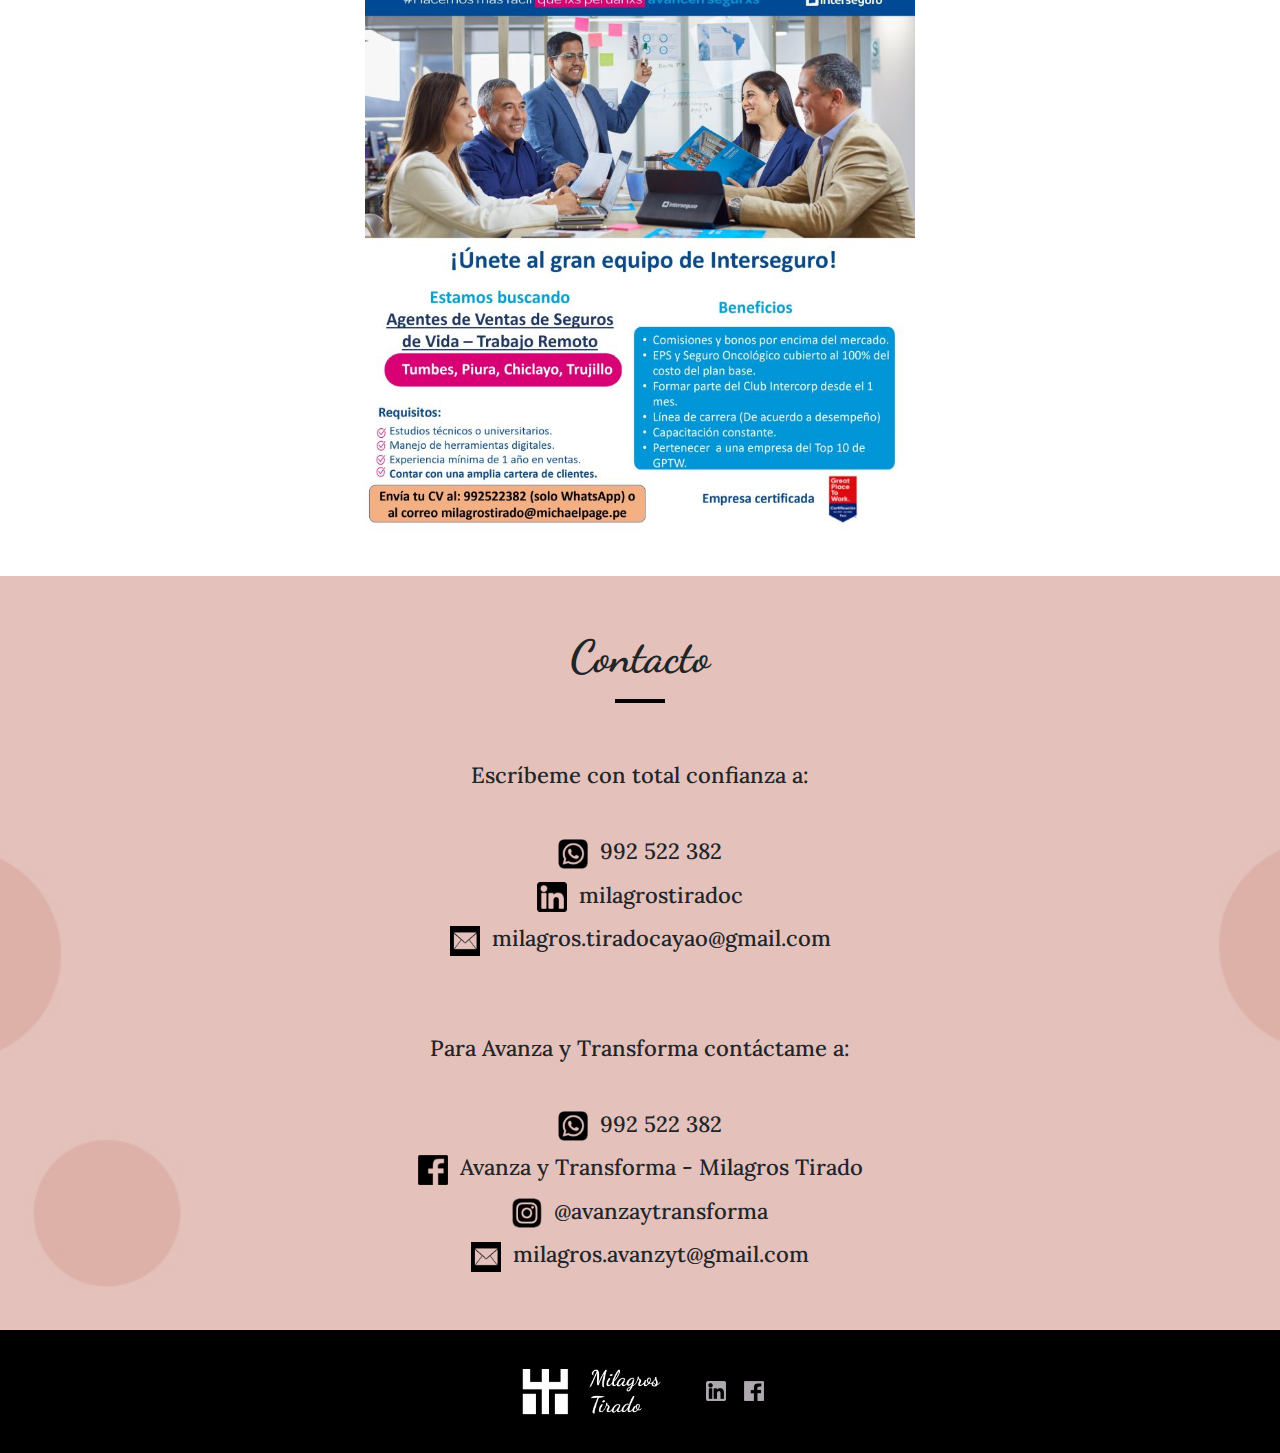
==== commit 97529d05: "owl modificado" ====
--- a/index.html
+++ b/index.html
@@ -6,10 +6,10 @@
 	<title>Milagros Tirado</title>
 	<link rel="stylesheet" href="css/bootstrap.css">
     <link rel="stylesheet" href="css/estilos.css">
-    <link rel="stylesheet" href="OwlCarousel/docs/assets/owlcarousel/assets/owl.carousel.min.css">
-    <link rel="stylesheet" href="OwlCarousel/docs/assets/owlcarousel/assets/owl.theme.default.min.css">
+    <link rel="stylesheet" href="js/owl/owl.carousel.min.css">
+    <link rel="stylesheet" href="js/owl/owl.theme.default.min.css">
     <script src="OwlCarousel/docs/assets/vendors/jquery.min.js"></script>
-    <script src="OwlCarousel/docs/assets/owlcarousel/owl.carousel.js"></script>
+    <script src="js/owl/owl.carousel.js"></script>
     <link rel="icon" type="image/png" sizes="192x192"  href="img/android-icon-192x192.png">
     <link rel="icon" type="image/png" sizes="32x32" href="img/favicon-32x32.png">
     <link rel="icon" type="image/png" sizes="96x96" href="img/favicon-96x96.png">
@@ -356,7 +356,7 @@
     <script src="js/popper.min.js"></script>
     <script src="js/bootstrap.js"></script>
     <script src="js/owl.carousel.min.js"></script>
-    <script src="OwlCarousel/docs/assets/vendors/highlight.js"></script>
-    <script src="OwlCarousel/docs/assets/js/app.js"></script>
+    <script src="js/owl/highlight.js"></script>
+    <script src="js/owl/app.js"></script>
 </body>
 </html>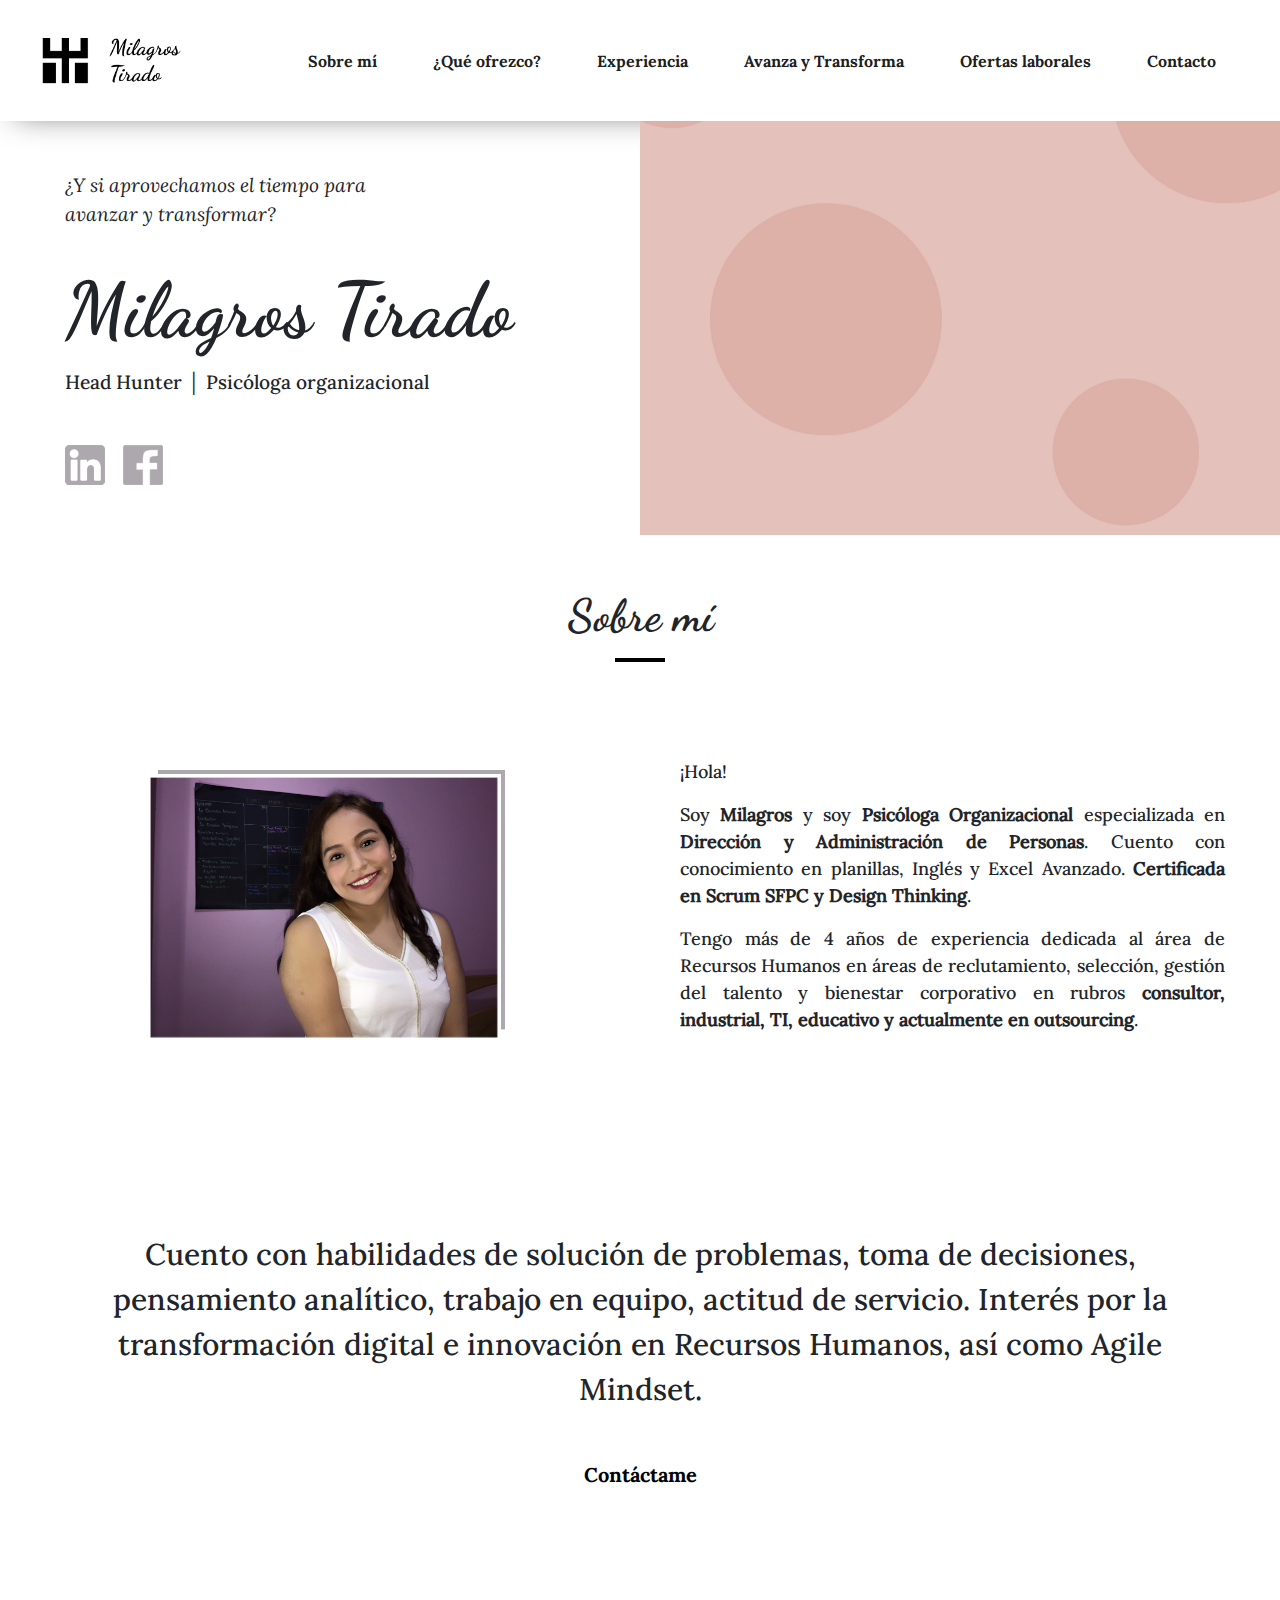
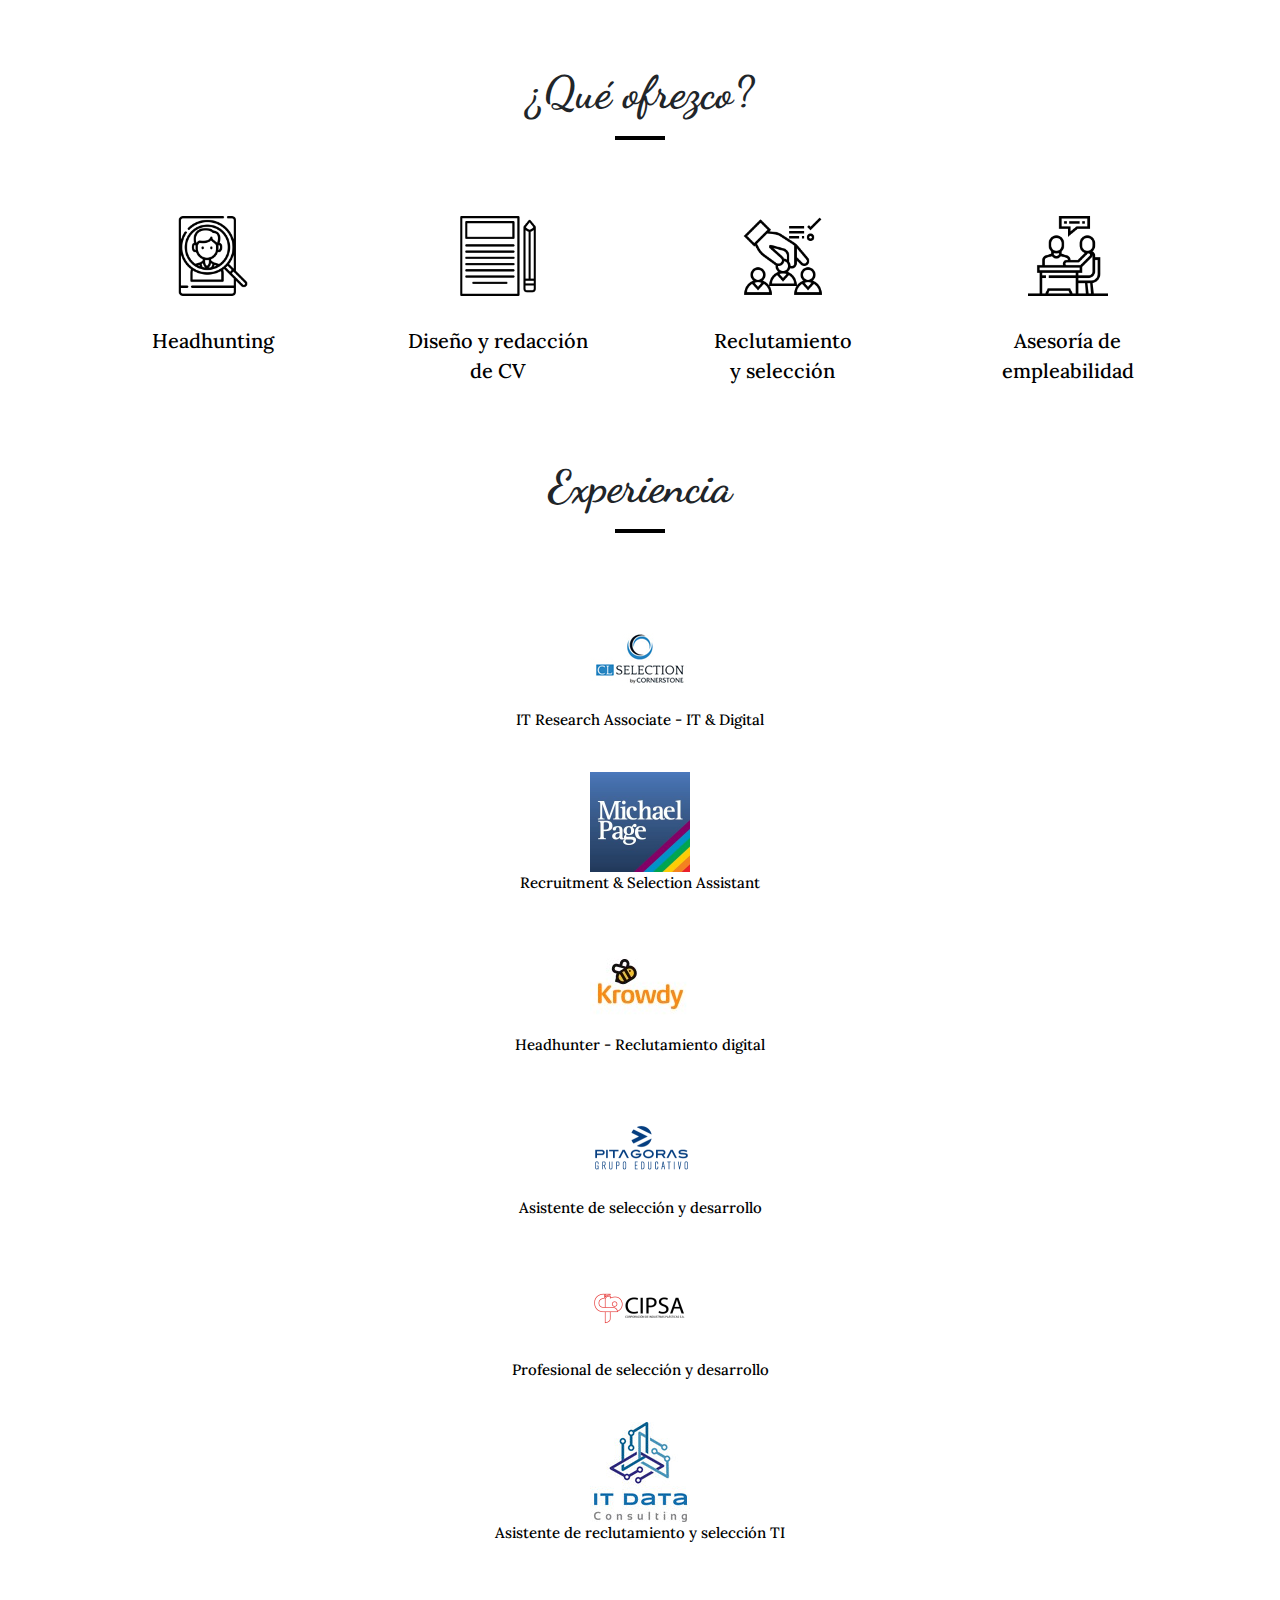
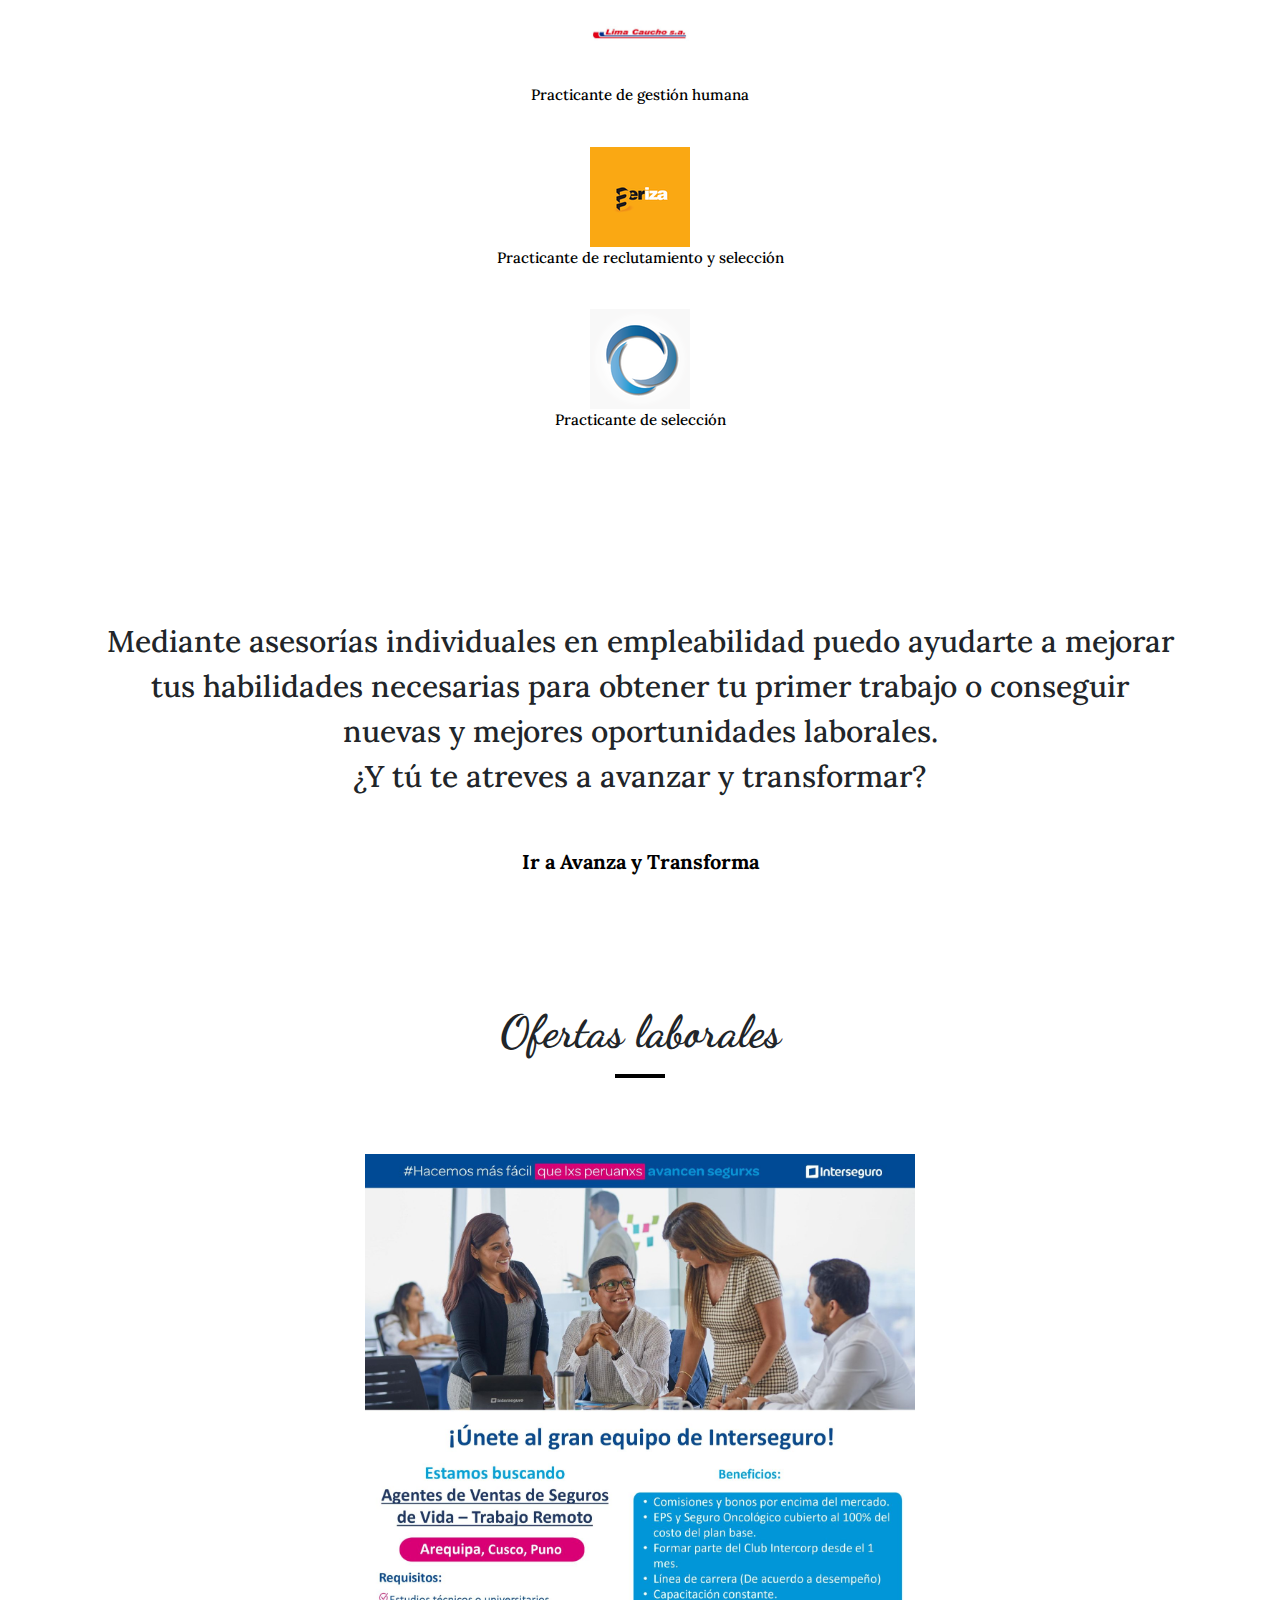
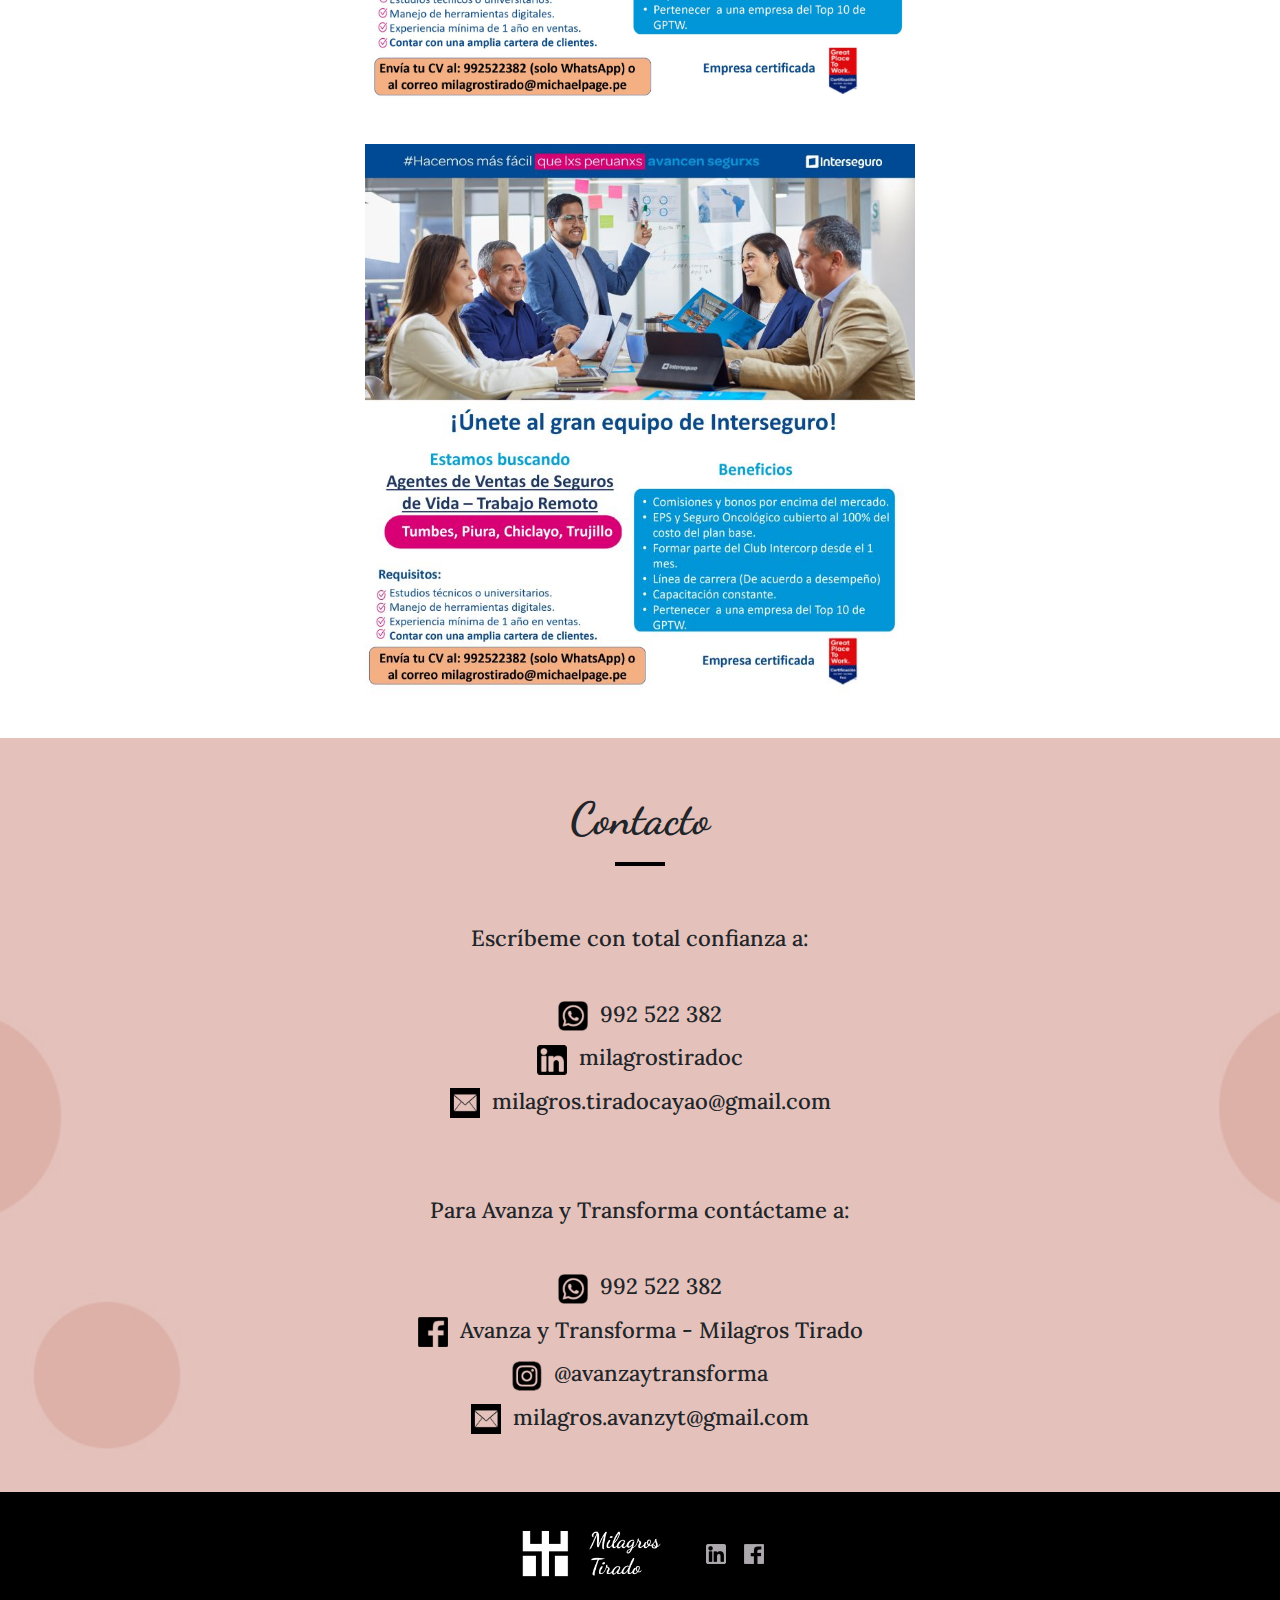
==== commit 3cb0495f: "Experiencia corregida" ====
--- a/index.html
+++ b/index.html
@@ -6,10 +6,12 @@
 	<title>Milagros Tirado</title>
 	<link rel="stylesheet" href="css/bootstrap.css">
     <link rel="stylesheet" href="css/estilos.css">
-    <link rel="stylesheet" href="js/owl/owl.carousel.min.css">
-    <link rel="stylesheet" href="js/owl/owl.theme.default.min.css">
-    <script src="OwlCarousel/docs/assets/vendors/jquery.min.js"></script>
-    <script src="js/owl/owl.carousel.js"></script>
+    <link rel="stylesheet" href="css/video-js.css">
+    <script src="js/video.js"></script>
+    <link rel="stylesheet" href="https://owlcarousel2.github.io/OwlCarousel2/assets/owlcarousel/assets/owl.carousel.min.css">
+    <link rel="stylesheet" href="https://owlcarousel2.github.io/OwlCarousel2/assets/owlcarousel/assets/owl.theme.default.min.css">
+    <script src="https://owlcarousel2.github.io/OwlCarousel2/assets/vendors/jquery.min.js"></script>
+    <script src="https://owlcarousel2.github.io/OwlCarousel2/assets/owlcarousel/owl.carousel.js"></script>
     <link rel="icon" type="image/png" sizes="192x192"  href="img/android-icon-192x192.png">
     <link rel="icon" type="image/png" sizes="32x32" href="img/favicon-32x32.png">
     <link rel="icon" type="image/png" sizes="96x96" href="img/favicon-96x96.png">
@@ -54,7 +56,7 @@
 			        <a class="nav-link" href="#experiencia">Experiencia</a>
 			      </li>
 			      <li class="nav-item active">
-			        <a class="nav-link" href="#">Avanza y Transforma</a>
+			        <a class="nav-link" href="avanzaytransforma.html">Avanza y Transforma</a>
 			      </li>
 			      <li class="nav-item active">
 			        <a class="nav-link" href="#ofertas-laborales">Ofertas laborales</a>
@@ -184,7 +186,14 @@
 			</div>
 			<br><br>
 			<div class="owl-carousel container">
-			    	<div class="item">
+					<div class="item">
+						<img src="img/clselection.jpg" alt="">
+						<br>
+						<div class="experiencia-texto">
+							IT Research Associate - IT & Digital
+						</div>
+					</div>
+					<div class="item">
 				    	<img src="img/michaelpage.jpg" alt="">
 				    	<br>
 				    	<div class="experiencia-texto">
@@ -272,7 +281,7 @@
 			<span id="banner1-texto"><br>Mediante asesorías individuales en empleabilidad puedo ayudarte a mejorar tus habilidades necesarias para obtener tu primer trabajo o conseguir nuevas y mejores oportunidades laborales. <br>
 			¿Y tú te atreves a avanzar y transformar?<br></span>
 			<br><br>
-			<a href="" id="btn-contactame"><span >Ir a Avanza y Transforma</span></a>
+			<a href="avanzaytransforma.html" id="btn-contactame"><span >Ir a Avanza y Transforma</span></a>
 			<br><br>
 		</div>
 	</section>
@@ -356,7 +365,7 @@
     <script src="js/popper.min.js"></script>
     <script src="js/bootstrap.js"></script>
     <script src="js/owl.carousel.min.js"></script>
-    <script src="js/owl/highlight.js"></script>
-    <script src="js/owl/app.js"></script>
+    <script src="https://owlcarousel2.github.io/OwlCarousel2/assets/vendors/highlight.js"></script>
+    <script src="https://owlcarousel2.github.io/OwlCarousel2/assets/js/app.js"></script>
 </body>
 </html>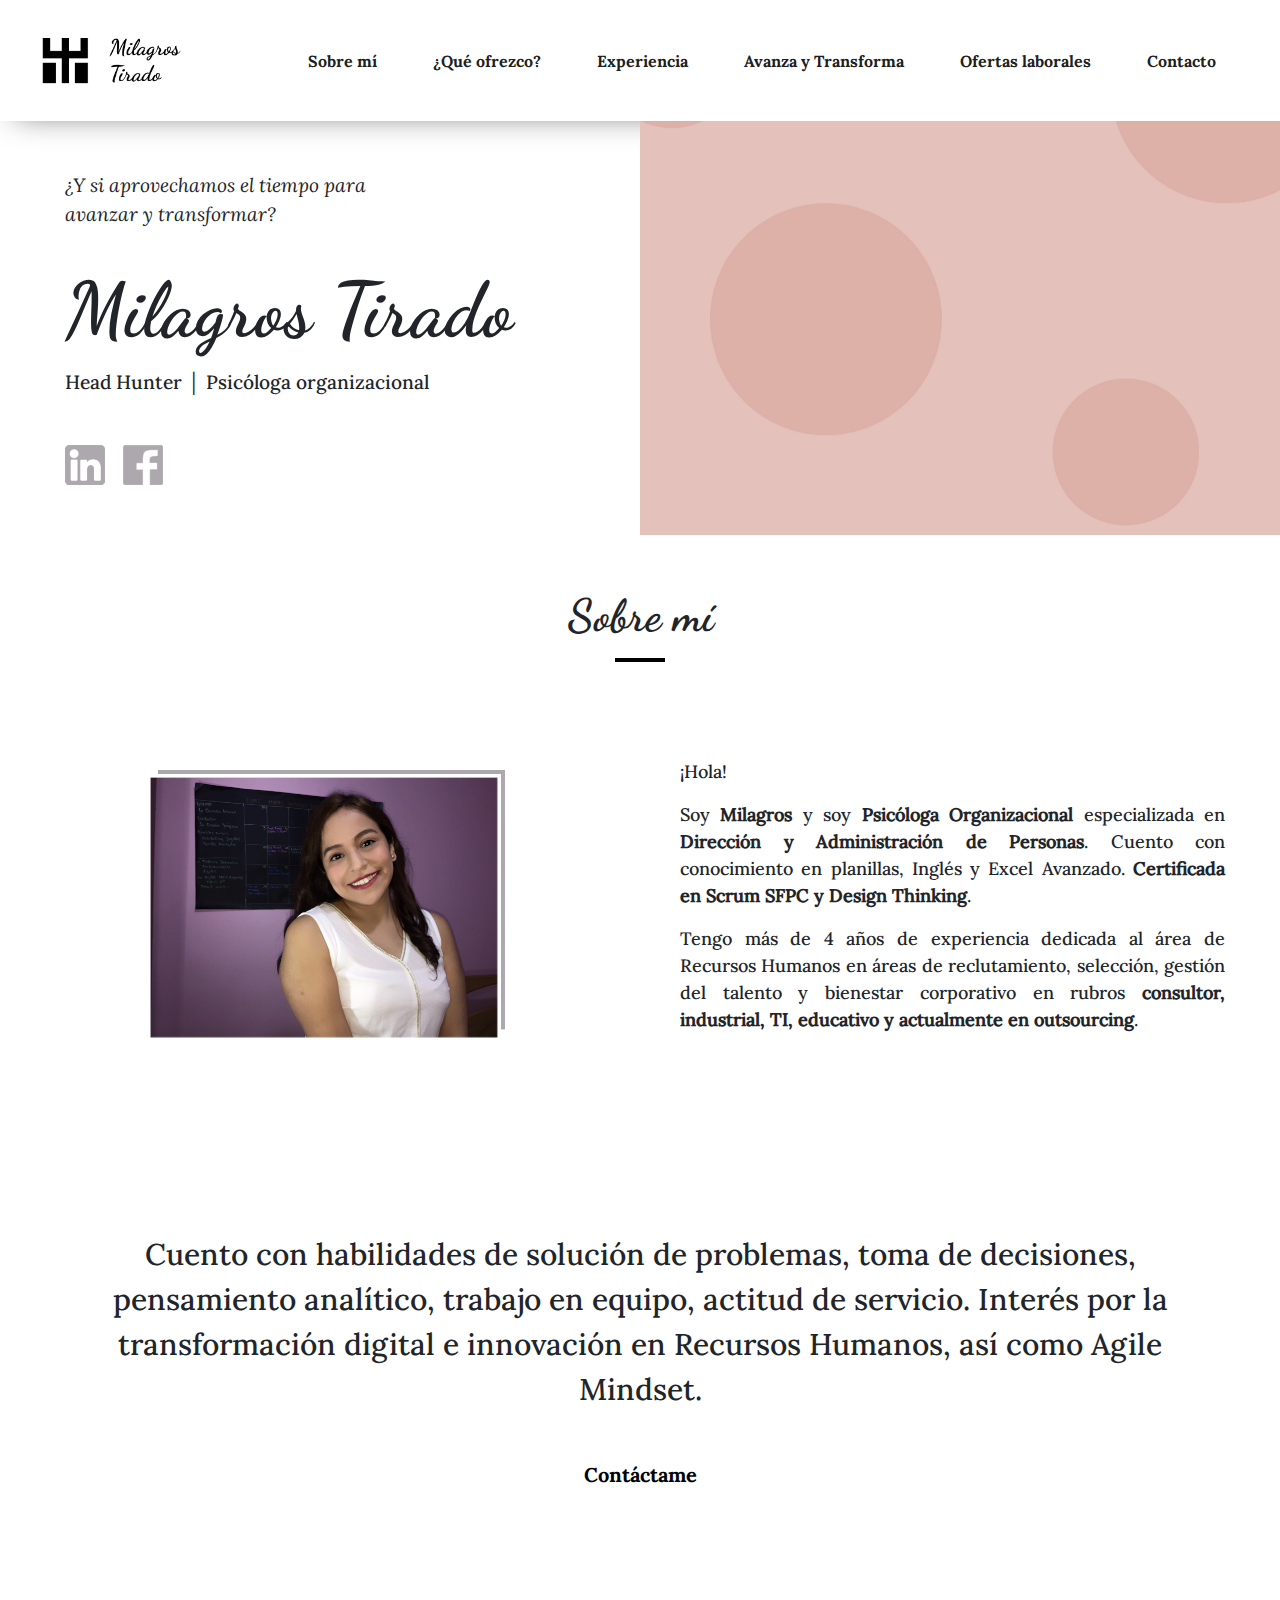
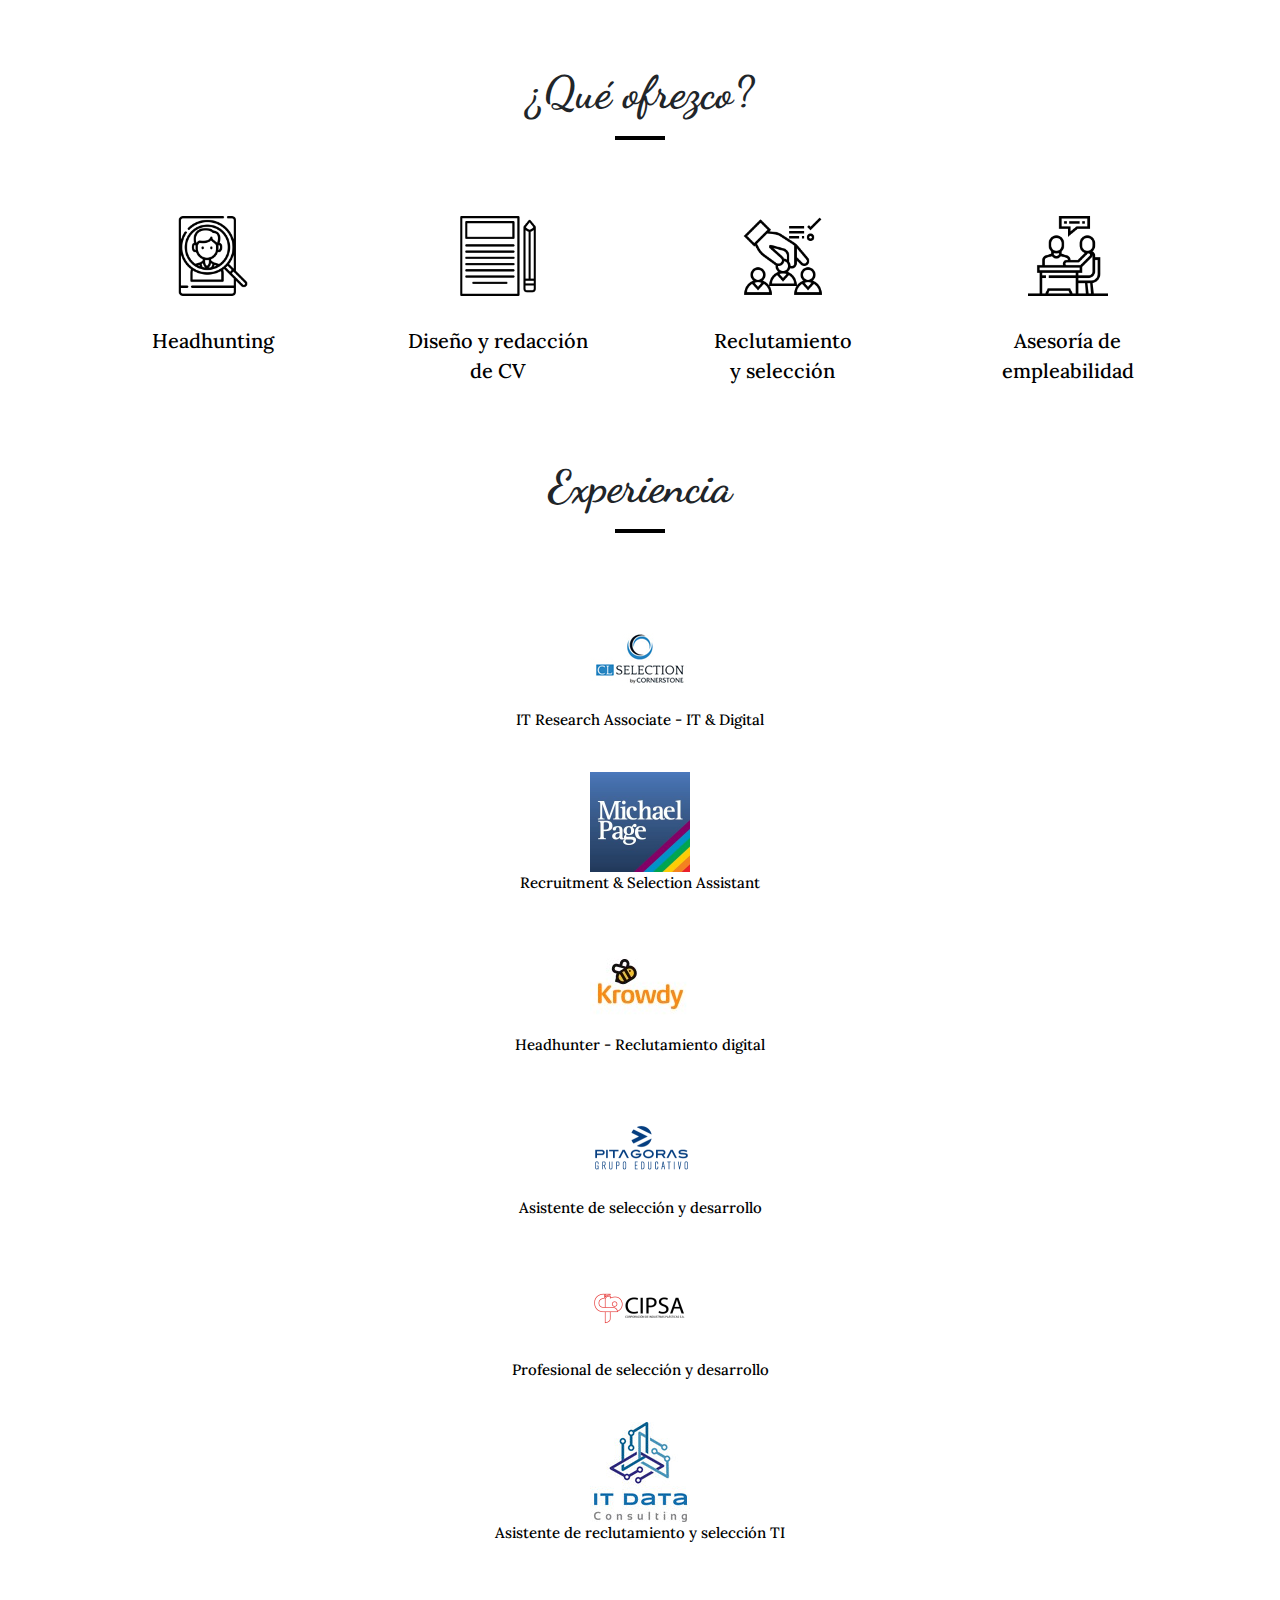
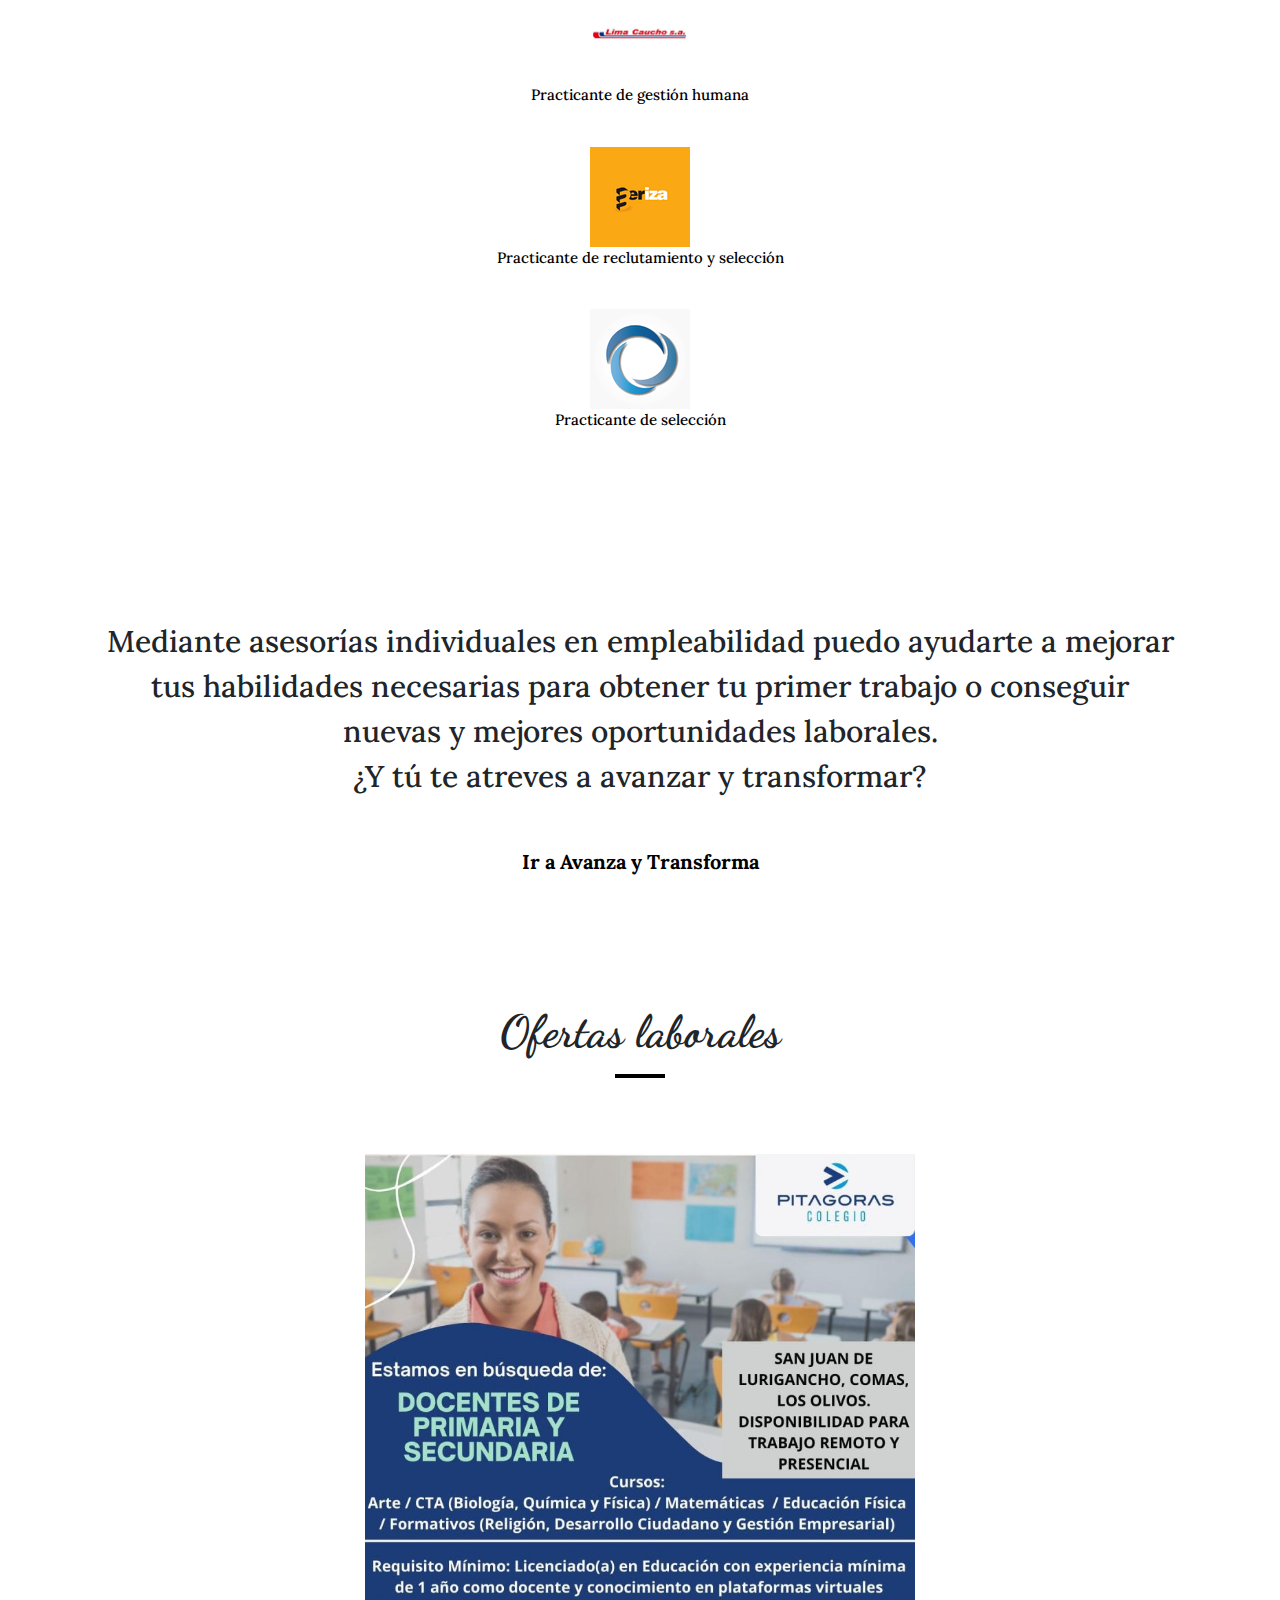
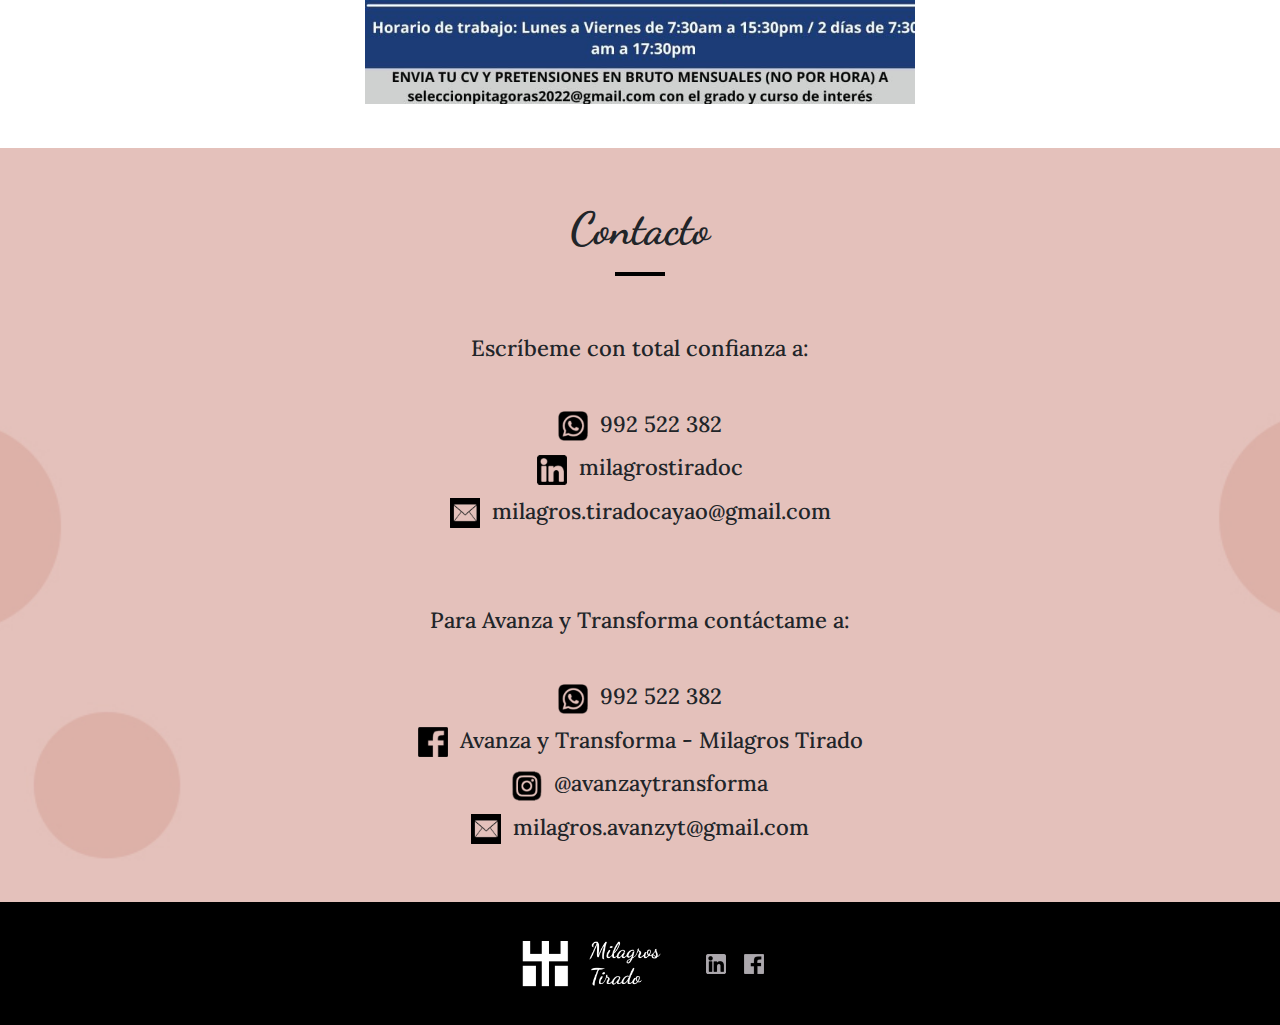
==== commit 6455c0c1: "Corrección ofertas laborales" ====
--- a/index.html
+++ b/index.html
@@ -296,11 +296,9 @@
 			<br><br>
 			<div class="owl-carousel container">
 			    	<div class="item">
-				    	<img src="img/oferta1.jpg" alt="">
+				    	<img src="img/oferta3.jpg" alt="">
 			    	</div>
-			    	<div class="item">
-				    	<img src="img/oferta2.jpg" alt="">
-			    	</div>
+			    	
 			</div>
          
             <br>
